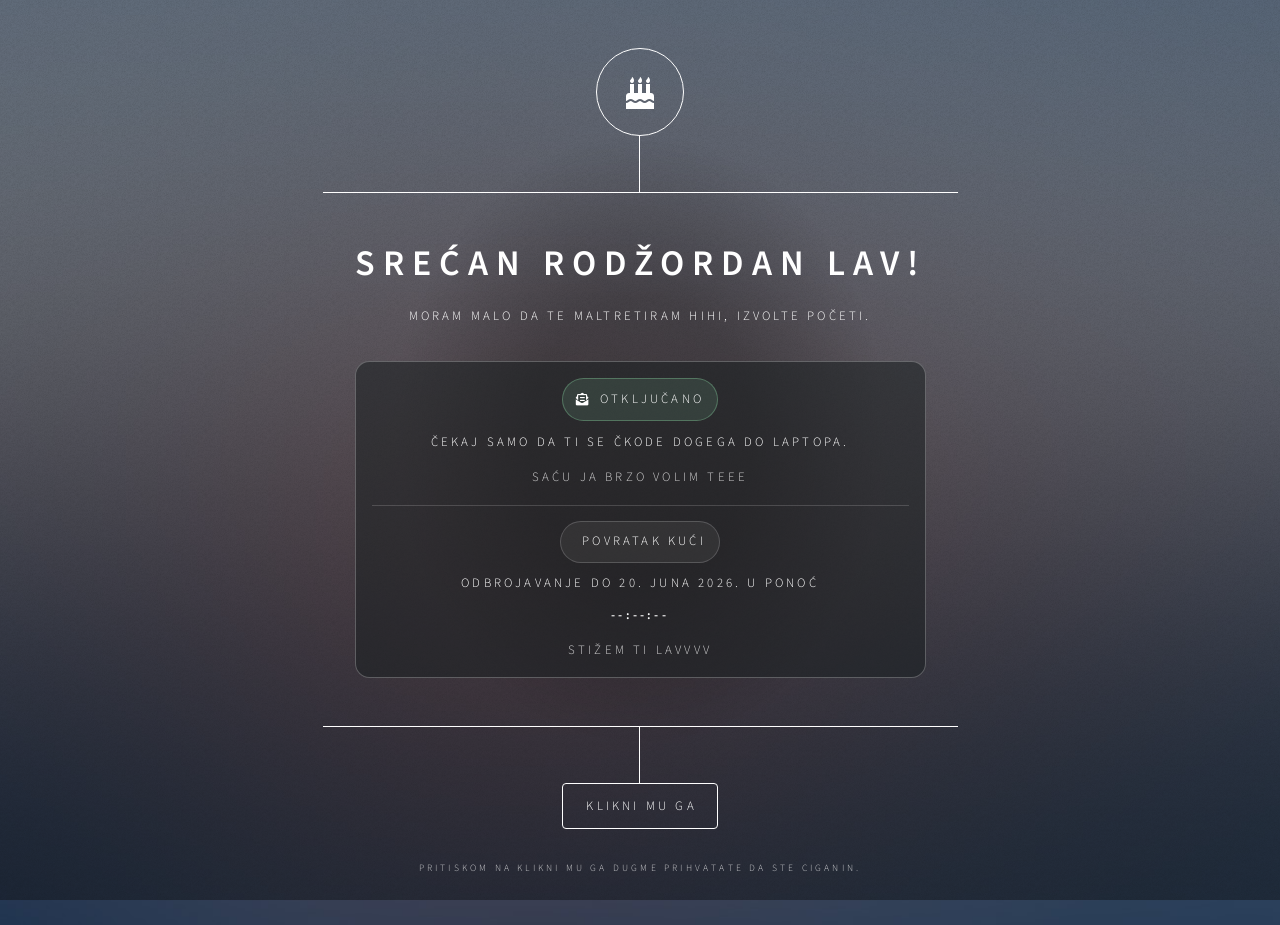
==== index.html @ 3d293b3e "Add initial implementation of index.html with countdown and interactive elements" ====
<!DOCTYPE HTML>
<!--Daj nemoj zezati da ovo čitaš, mani se sajta-->
<html>
	<head>
		<title>SREĆAN ROĐENDAN FUFI</title>
		<meta charset="utf-8" />
		<meta name="viewport" content="width=device-width, initial-scale=1, user-scalable=no" />
		<link rel="icon" type="image/jpeg" href="images/stevke.enc" />
		<link rel="stylesheet" href="assets/css/main.css" />
		<noscript><link rel="stylesheet" href="assets/css/noscript.css" /></noscript>
	</head>
	<body class="is-preload">

		<!-- Wrapper -->
			<div id="wrapper">

				<!-- Header -->
					<header id="header">
						<div class="logo">
							<span class="icon solid fa-birthday-cake"></span>
						</div>
						<div class="content">
							<div class="inner">
								<h1>Srećan rodžordan lav!</h1>
								<p>Moram malo da te maltretiram hihi, izvolte početi.</p>
								<div class="return-countdown" id="returnCountdown">
									<div class="voice-locked" id="voiceLocked">
										<p class="voice-badge"><span class="icon solid fa-lock"></span> Zapečaćena glasovna</p>
										<p class="countdown-label">Otvara se 18. juna 2026. u ponoć</p>
										<p class="countdown-value" id="countdownValue">--:--:--</p>
										<p class="voice-hint">Nemoš da me sušaš još.</p>
									</div>
									<div class="voice-unlocked" id="voiceUnlocked" hidden>
										<p class="voice-badge voice-badge-open"><span class="icon solid fa-envelope-open-text"></span> Otključano</p>
										<p class="voice-title">Čekaj samo da ti se čkode dogega do laptopa.</p>
										<p class="voice-hint">Saću ja brzo volim teee</p>
									</div>
									<div class="return-home-countdown" id="homeCountdownWrap">
										<p class="voice-badge"><span class="icon solid fa-house"></span> Povratak kući</p>
										<p class="countdown-label">Odbrojavanje do 20. juna 2026. u ponoć</p>
										<p class="countdown-value" id="homeCountdownValue">--:--:--</p>
										<p class="voice-hint">Stižem ti lavvvv</p>
									</div>
								</div>
							</div>
						</div>
						<nav>
							<ul>
								<li><a href="#prvopitanje">Klikni mu ga</a></li>
							</ul>
						</nav>
					</header>

				<!-- Main -->
					<div id="main">

						<!-- Prvo pitanje -->
							<article id="prvopitanje" class="love-article">
								<h2 class="major">Jel me voliš?</h2>
								<div class="love-panel">
									<p class="love-copy">Pazi šta radiš nemoj da te sanjam.</p>
									<div class="love-actions">
										<button type="button" class="button primary love-yes" id="loveYes">Da</button>
										<button type="button" class="button love-no" id="loveNo">Ne</button>
									</div>
									<div class="love-result" id="loveResult" hidden>
										<div class="love-result-frame">
											<img src="images/beba.webp" alt="Beba koja se smeje" />
											<p>znao sam da me voliš hihi</p>
											<a href="#r2-korak-x9q2" class="button primary love-next" id="loveNext" hidden>Teraj dalje</a>
										</div>
									</div>
								</div>
							</article>

						<!-- Drugo pitanje (mamac hash) -->
							<article id="drugopitanje" class="love-article love-article-note">
								<h2 class="major">Drugo pitanje</h2>
								<div class="love-panel">
									<p class="love-copy">ne preskači korake prebiću te nemaš pojma :P</p>
								</div>
							</article>

						<!-- Drugo pitanje (pravi hash) -->
							<article id="r2-korak-x9q2" class="love-article love-second-real">
								<h2 class="major">Drugo pitanje</h2>
								<div class="love-panel">
									<p class="love-copy">Koliko mi nedostaješ?</p>
									<div class="second-options" id="secondOptions">
										<button type="button" class="button second-answer" data-answer="wrong">1. Nebitna si</button>
										<button type="button" class="button second-answer" data-answer="wrong">2. Malo</button>
										<button type="button" class="button second-answer" data-answer="wrong">3. 'Naaaaako</button>
										<button type="button" class="button primary second-answer" data-answer="right">4. Toliko da ti pravim sajt kad god imam trunku slobodnog vremena</button>
									</div>
									<div class="love-result" id="secondResult" hidden>
										<div class="love-result-frame">
											<img id="secondResultImage" src="images/zec.webp" alt="Zec" />
											<p id="secondResultText">nije tačno ali okej :(</p>
											<a href="#r3-korak-m7p4" class="button primary">Vlado maltretiraj me još</a>
										</div>
									</div>
								</div>
							</article>

						<!-- Trece pitanje (mamac hash) -->
							<article id="trecepitanje" class="love-article love-article-note">
								<h2 class="major">Treće pitanje</h2>
								<div class="love-panel">
									<p class="love-copy">ne preskači korake prebiću te nemaš pojma :P</p>
								</div>
							</article>

						<!-- Trece pitanje (pravi hash) -->
							<article id="r3-korak-m7p4" class="love-article love-third-real">
								<h2 class="major">Treće pitanje</h2>
								<div class="love-panel">
									<p class="love-copy">E sad malo jači maltret hehehehe</p>
									<p class="love-copy">Prevedi payload:</p>
									<pre class="challenge-payload"><code>YnJhdm8gaGFrZXJ1IG1vag==</code></pre>
									<p class="love-copy">Šta je plain text poruka?</p>
									<div class="challenge-answer">
										<input type="text" id="thirdChallengeInput" placeholder="Upiši odgovor" autocomplete="off" />
										<button type="button" class="button primary" id="thirdChallengeCheck">Proveri</button>
									</div>
									<div class="challenge-outcome" id="thirdChallengeOutcome" hidden>
										<p class="challenge-result" id="thirdChallengeResult"></p>
										<video id="thirdSuccessVideo" class="challenge-video" src="images/kiss.mp4" playsinline muted loop preload="metadata" hidden></video>
										<a href="#zavrsnica-l4v" class="button primary" id="finalPageLink" hidden>Otiđi na nagradu</a>
									</div>
								</div>
							</article>

						<!-- Zavrsna stranica -->
							<article id="zavrsnica-l4v" class="love-article love-article-note">
								<h2 class="major">BRAVO LJUBAVIIII!!!</h2>
								<div class="love-panel">
									<span class="image main"><img src="images/džordan.png" alt="Džordan" /></span>
									<p class="love-copy">Čestitam gospođo ljubavi, uspešno ste preživeli maltret, za nagradu se obratite Vašoj jačoj polovini. Puno Vas volim i ljubim i grlim i mazim i maltretiram i smaram, sporcki poz.</p>
								</div>
							</article>


					</div>

				<!-- Footer -->
					<footer id="footer">
						<p class="copyright">pritiskom na klikni mu ga dugme prihvatate da ste ciganin.</p>
					</footer>

			</div>

		<!-- BG -->
			<div id="bg"></div>

		<!-- Scripts -->
			<script src="assets/js/jquery.min.js"></script>
			<script src="assets/js/browser.min.js"></script>
			<script src="assets/js/breakpoints.min.js"></script>
			<script src="assets/js/util.js"></script>
			<script src="assets/js/main.js"></script>
			<script>
				(function () {
					var countdownValue = document.getElementById('countdownValue');
						var homeCountdownValue = document.getElementById('homeCountdownValue');
					var voiceLocked = document.getElementById('voiceLocked');
					var voiceUnlocked = document.getElementById('voiceUnlocked');
					var countdownTarget = new Date(2026, 5, 18, 0, 0, 0);
						var homeCountdownTarget = new Date(2026, 5, 20, 0, 0, 0);

					function pad(value) {
						return String(value).padStart(2, '0');
					}

					function updateCountdown() {
							if (!countdownValue && !homeCountdownValue)
							return;

						var diffMs = countdownTarget.getTime() - Date.now();
							var homeDiffMs = homeCountdownTarget.getTime() - Date.now();
						if (diffMs <= 0) {
							countdownValue.textContent = '00:00:00';
							if (voiceLocked)
								voiceLocked.hidden = true;
							if (voiceUnlocked)
								voiceUnlocked.hidden = false;
							return;
						}

						var totalSeconds = Math.floor(diffMs / 1000);
						var hours = Math.floor(totalSeconds / 3600);
						var minutes = Math.floor((totalSeconds % 3600) / 60);
						var seconds = totalSeconds % 60;

							if (countdownValue)
								countdownValue.textContent = pad(hours) + ':' + pad(minutes) + ':' + pad(seconds);

							if (homeCountdownValue) {
								if (homeDiffMs <= 0) {
									homeCountdownValue.textContent = '00:00:00';
								}
								else {
									var homeTotalSeconds = Math.floor(homeDiffMs / 1000);
									var homeHours = Math.floor(homeTotalSeconds / 3600);
									var homeMinutes = Math.floor((homeTotalSeconds % 3600) / 60);
									var homeSeconds = homeTotalSeconds % 60;
									homeCountdownValue.textContent = pad(homeHours) + ':' + pad(homeMinutes) + ':' + pad(homeSeconds);
								}
							}

						if (voiceLocked)
							voiceLocked.hidden = false;
						if (voiceUnlocked)
							voiceUnlocked.hidden = true;
					}

					updateCountdown();
					window.setInterval(updateCountdown, 1000);

					var loveArticle = document.getElementById('prvopitanje');
					if (!loveArticle)
						return;

					var loveActions = loveArticle.querySelector('.love-actions');
					var yesButton = document.getElementById('loveYes');
					var noButton = document.getElementById('loveNo');
					var loveResult = document.getElementById('loveResult');
					var loveNext = document.getElementById('loveNext');
					var secondOptions = document.getElementById('secondOptions');
					var secondResult = document.getElementById('secondResult');
					var secondResultImage = document.getElementById('secondResultImage');
					var secondResultText = document.getElementById('secondResultText');
					var thirdChallengeInput = document.getElementById('thirdChallengeInput');
					var thirdChallengeCheck = document.getElementById('thirdChallengeCheck');
					var thirdChallengeOutcome = document.getElementById('thirdChallengeOutcome');
					var thirdChallengeResult = document.getElementById('thirdChallengeResult');
					var thirdSuccessVideo = document.getElementById('thirdSuccessVideo');
					var finalPageLink = document.getElementById('finalPageLink');
					var thirdChallengeSolved = false;
					var noScale = 1;
					var yesScale = 1;
					var noOffsetX = 0;
					var noOffsetY = 0;
					var noFixedX = 0;
					var noFixedY = 0;

					function clamp(value, min, max) {
						return Math.max(min, Math.min(max, value));
					}

					function updateButtonTransforms() {
						yesButton.style.setProperty('--yes-scale', yesScale.toFixed(3));
						noButton.style.setProperty('--no-scale', noScale.toFixed(3));
						noButton.style.setProperty('--no-x', noOffsetX.toFixed(1) + 'px');
						noButton.style.setProperty('--no-y', noOffsetY.toFixed(1) + 'px');
						noButton.style.setProperty('--no-left', noFixedX.toFixed(1) + 'px');
						noButton.style.setProperty('--no-top', noFixedY.toFixed(1) + 'px');
					}

					function isFirstQuestionActive() {
						return loveArticle.classList.contains('active');
					}

					function canUseFirstQuestionButtons() {
						return isFirstQuestionActive() && !yesButton.disabled;
					}
					function moveNoButtonViewport(cursorX, cursorY) {
						var margin = 18;
						var width = Math.max(64, noButton.offsetWidth);
						var height = Math.max(44, noButton.offsetHeight);
						var maxX = Math.max(margin, window.innerWidth - width - margin);
						var maxY = Math.max(margin, window.innerHeight - height - margin);

						var candidateX = margin + Math.random() * (maxX - margin);
						var candidateY = margin + Math.random() * (maxY - margin);

						if (typeof cursorX === 'number' && typeof cursorY === 'number') {
							for (var i = 0; i < 7; i++) {
								var dx = (candidateX + width / 2) - cursorX;
								var dy = (candidateY + height / 2) - cursorY;
								if (Math.sqrt(dx * dx + dy * dy) > 170)
									break;
								candidateX = margin + Math.random() * (maxX - margin);
								candidateY = margin + Math.random() * (maxY - margin);
							}
						}

						noFixedX = candidateX;
						noFixedY = candidateY;
						noButton.classList.add('escape-mode');
						updateButtonTransforms();
					}

					function resetNoButtonPosition() {
						noButton.classList.remove('escape-mode');
						noOffsetX = 0;
						noOffsetY = 0;
						updateButtonTransforms();
					}

					function moveNoButton(event) {
						var bounds = loveActions.getBoundingClientRect();
						var noBounds = noButton.getBoundingClientRect();
						var centerX = noBounds.left + noBounds.width / 2;
						var centerY = noBounds.top + noBounds.height / 2;
						var deltaX = centerX - event.clientX;
						var deltaY = centerY - event.clientY;
						var distance = Math.sqrt(deltaX * deltaX + deltaY * deltaY) || 1;
						var pushX = (deltaX / distance) * 140;
						var pushY = (deltaY / distance) * 70;

						noOffsetX = clamp(noOffsetX + pushX, -160, 160);
						noOffsetY = clamp(noOffsetY + pushY, -80, 80);

						var maxX = Math.max(0, bounds.width - noBounds.width);
						var maxY = Math.max(0, bounds.height - noBounds.height);

						if (Math.abs(noOffsetX) > maxX)
							noOffsetX = clamp(noOffsetX, -maxX, maxX);

						if (Math.abs(noOffsetY) > maxY)
							noOffsetY = clamp(noOffsetY, -maxY, maxY);

						updateButtonTransforms();
					}

					yesButton.addEventListener('click', function () {
						loveResult.hidden = false;
						loveResult.classList.add('is-visible');
						loveNext.hidden = false;
						yesButton.classList.add('is-celebrating');
						yesButton.disabled = true;
						noButton.disabled = true;
						resetNoButtonPosition();
					});

					noButton.addEventListener('click', function () {
						if (noButton.disabled)
							return;
						noScale = Math.max(0.5, noScale - 0.08);
						yesScale = Math.min(1.45, yesScale + 0.06);
						moveNoButtonViewport();
						updateButtonTransforms();
					});

					noButton.addEventListener('mouseenter', function (event) {
						if (!canUseFirstQuestionButtons())
							return;
						moveNoButton(event);
						moveNoButtonViewport(event.clientX, event.clientY);
					});
					loveActions.addEventListener('mousemove', function (event) {
						if (!canUseFirstQuestionButtons())
							return;
						if (event.target === noButton || noButton.contains(event.target))
							moveNoButton(event);
					});

					document.addEventListener('mousemove', function (event) {
						if (!canUseFirstQuestionButtons())
							return;
						var rect = noButton.getBoundingClientRect();
						var nearX = event.clientX > (rect.left - 120) && event.clientX < (rect.right + 120);
						var nearY = event.clientY > (rect.top - 90) && event.clientY < (rect.bottom + 90);
						if (nearX && nearY)
							moveNoButtonViewport(event.clientX, event.clientY);
					});

					if (secondOptions && secondResult && secondResultImage && secondResultText) {
						secondOptions.addEventListener('click', function (event) {
							var target = event.target;
							if (!target.classList.contains('second-answer'))
								return;

							var isRight = target.getAttribute('data-answer') === 'right';

							if (isRight) {
								secondResultImage.src = 'images/maca.webp';
								secondResultImage.alt = 'Maca';
								secondResultText.textContent = 'tako je ljubavi';
							}
							else {
								secondResultImage.src = 'images/zec.webp';
								secondResultImage.alt = 'Zec';
								secondResultText.textContent = 'nije tačno ali okej :(';
							}

							secondResult.hidden = false;
							secondResult.classList.add('is-visible');

							var allSecondAnswers = secondOptions.querySelectorAll('.second-answer');
							for (var i = 0; i < allSecondAnswers.length; i++)
								allSecondAnswers[i].disabled = true;
						});
					}

					if (thirdChallengeInput && thirdChallengeCheck && thirdChallengeResult) {
						if (finalPageLink)
							finalPageLink.hidden = true;
						if (thirdSuccessVideo)
							thirdSuccessVideo.hidden = true;
						if (thirdChallengeOutcome)
							thirdChallengeOutcome.hidden = true;

						function normalizeAnswer(value) {
							return value
								.toLowerCase()
								.replace(/[čć]/g, 'c')
								.replace(/[š]/g, 's')
								.replace(/[ž]/g, 'z')
								.replace(/[đ]/g, 'dj')
								.replace(/[^a-z0-9\s]/g, '')
								.replace(/\s+/g, ' ')
								.trim();
						}

						function checkThirdChallenge() {
							var answer = normalizeAnswer(thirdChallengeInput.value);
							var isCorrect = answer === 'bravo hakeru moj';

							thirdChallengeResult.classList.remove('is-success', 'is-fail');
							if (thirdChallengeOutcome)
								thirdChallengeOutcome.hidden = false;

							if (isCorrect) {
								thirdChallengeSolved = true;
								thirdChallengeResult.textContent = 'To majstore, svaka čast na čet džipitiovanju!!!';
								thirdChallengeResult.classList.add('is-success');
								if (thirdSuccessVideo) {
									thirdSuccessVideo.hidden = false;
									thirdSuccessVideo.currentTime = 0;
									thirdSuccessVideo.play().catch(function () {});
								}
								if (finalPageLink)
									finalPageLink.hidden = false;

								thirdChallengeInput.readOnly = true;
								thirdChallengeInput.disabled = true;
								thirdChallengeCheck.disabled = true;
							}
							else {
								thirdChallengeResult.textContent = 'Netacno. Hint: dekodiraj Base64 payload.';
								thirdChallengeResult.classList.add('is-fail');
								if (thirdSuccessVideo)
									thirdSuccessVideo.hidden = true;
								if (finalPageLink)
									finalPageLink.hidden = true;
							}
						}

						thirdChallengeCheck.addEventListener('click', checkThirdChallenge);
						thirdChallengeInput.addEventListener('keydown', function (event) {
							if (event.key === 'Enter') {
								event.preventDefault();
								checkThirdChallenge();
							}
						});
					}

					window.addEventListener('hashchange', function () {
						if (location.hash === '#r3-korak-m7p4' && finalPageLink && !thirdChallengeSolved)
							finalPageLink.hidden = true;
						if (location.hash !== '#prvopitanje')
							resetNoButtonPosition();
					});

					updateButtonTransforms();
				})();
			</script>

	</body>
</html>
---- assets/css/noscript.css ----
/*
	Dimension by HTML5 UP
	html5up.net | @ajlkn
	Free for personal and commercial use under the CCA 3.0 license (html5up.net/license)
*/

/* BG */

	body.is-preload #bg:before {
		background-color: transparent;
	}

/* Header */

	body.is-preload #header {
		-moz-filter: none;
		-webkit-filter: none;
		-ms-filter: none;
		filter: none;
	}

		body.is-preload #header > * {
			opacity: 1;
		}

		body.is-preload #header .content .inner {
			max-height: none;
			padding: 3rem 2rem;
			opacity: 1;
		}

/* Main */

	#main article {
		opacity: 1;
		margin: 4rem 0 0 0;
	}
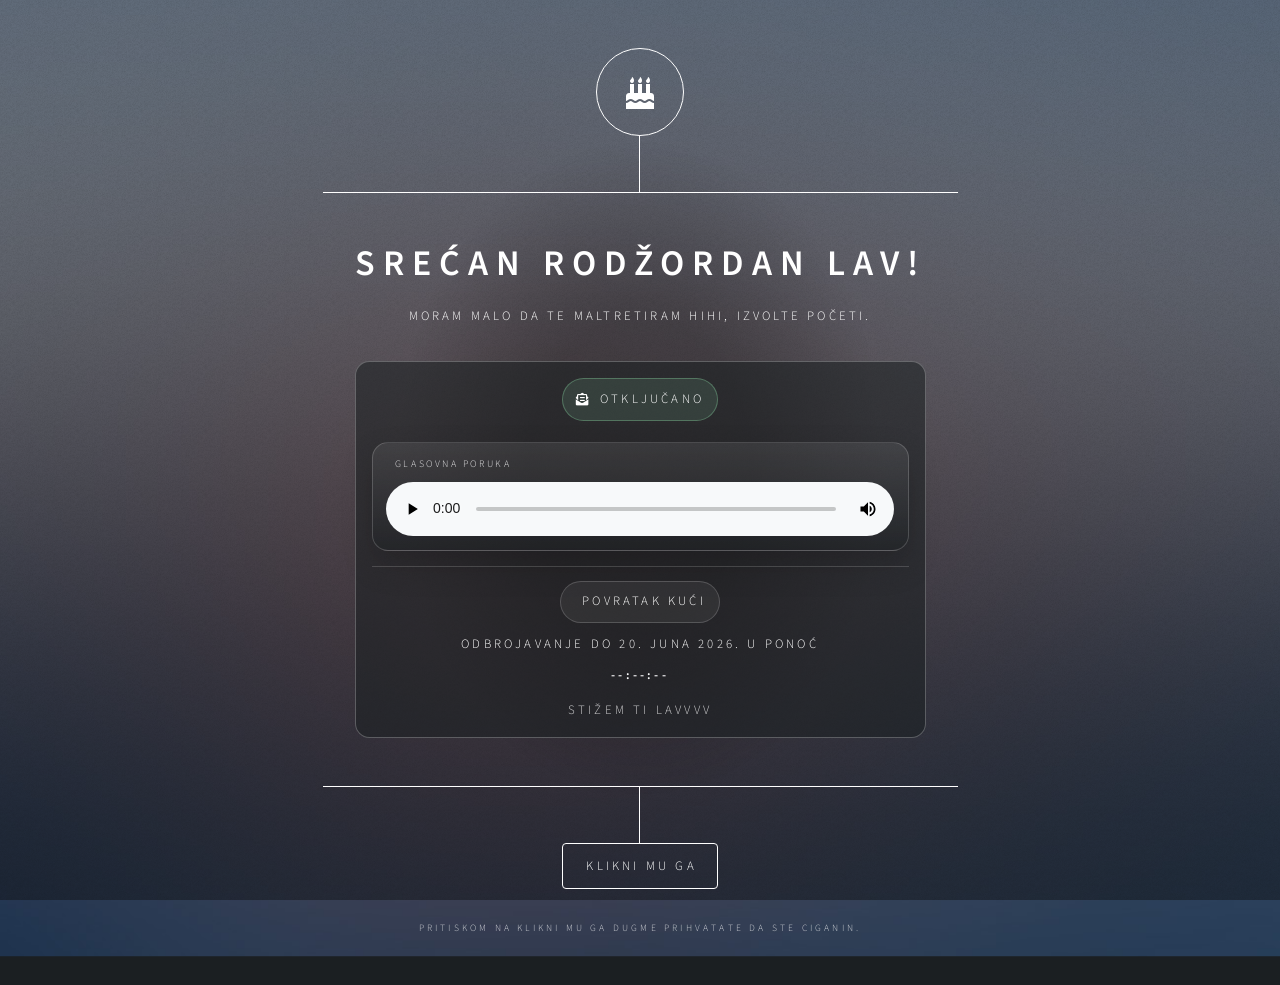
==== commit c3c22f2c: "Refactor code structure for improved readability and maintainability" ====
--- a/index.html
+++ b/index.html
@@ -32,8 +32,13 @@
 									</div>
 									<div class="voice-unlocked" id="voiceUnlocked" hidden>
 										<p class="voice-badge voice-badge-open"><span class="icon solid fa-envelope-open-text"></span> Otključano</p>
-										<p class="voice-title">Čekaj samo da ti se čkode dogega do laptopa.</p>
-										<p class="voice-hint">Saću ja brzo volim teee</p>
+										<div class="voice-player-shell">
+											<div class="voice-player-head">
+												<span class="icon solid fa-volume-high"></span>
+												<span>Glasovna poruka</span>
+											</div>
+											<audio class="voice-audio" controls preload="metadata" src="images/lav.ogg"></audio>
+										</div>
 									</div>
 									<div class="return-home-countdown" id="homeCountdownWrap">
 										<p class="voice-badge"><span class="icon solid fa-house"></span> Povratak kući</p>
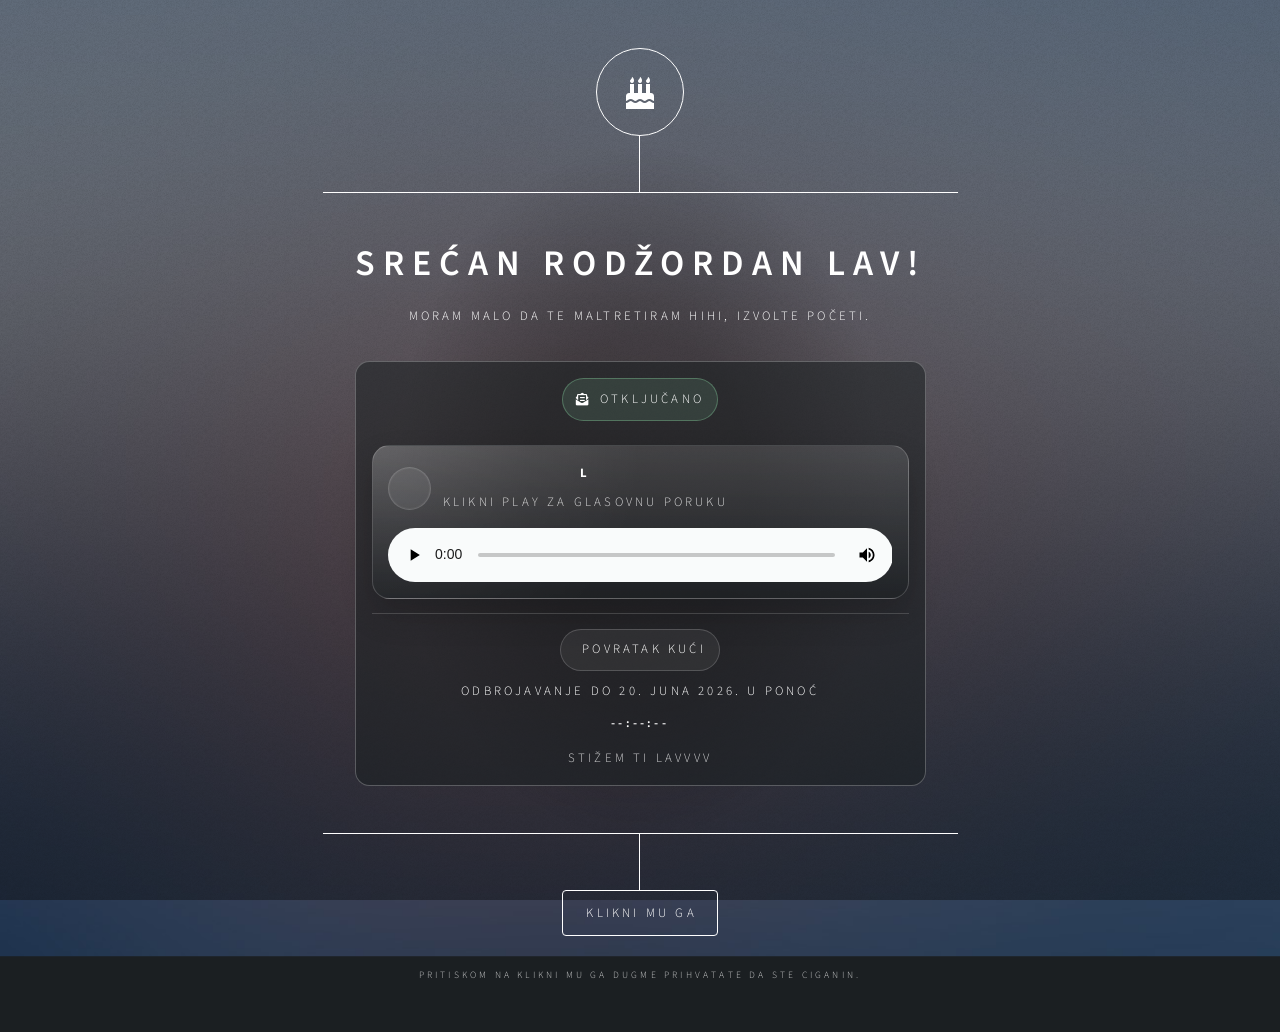
==== commit 5010554d: "Enhance voice player UI with improved layout and styling in index.html and rodjus.html" ====
--- a/index.html
+++ b/index.html
@@ -34,8 +34,13 @@
 										<p class="voice-badge voice-badge-open"><span class="icon solid fa-envelope-open-text"></span> Otključano</p>
 										<div class="voice-player-shell">
 											<div class="voice-player-head">
-												<span class="icon solid fa-volume-high"></span>
-												<span>Glasovna poruka</span>
+												<div class="voice-player-mark">
+													<span class="icon solid fa-volume-high"></span>
+												</div>
+												<div class="voice-player-copy">
+													<p class="voice-player-title">L</p>
+													<p class="voice-player-subtitle">Klikni play za glasovnu poruku</p>
+												</div>
 											</div>
 											<audio class="voice-audio" controls preload="metadata" src="images/lav.ogg"></audio>
 										</div>
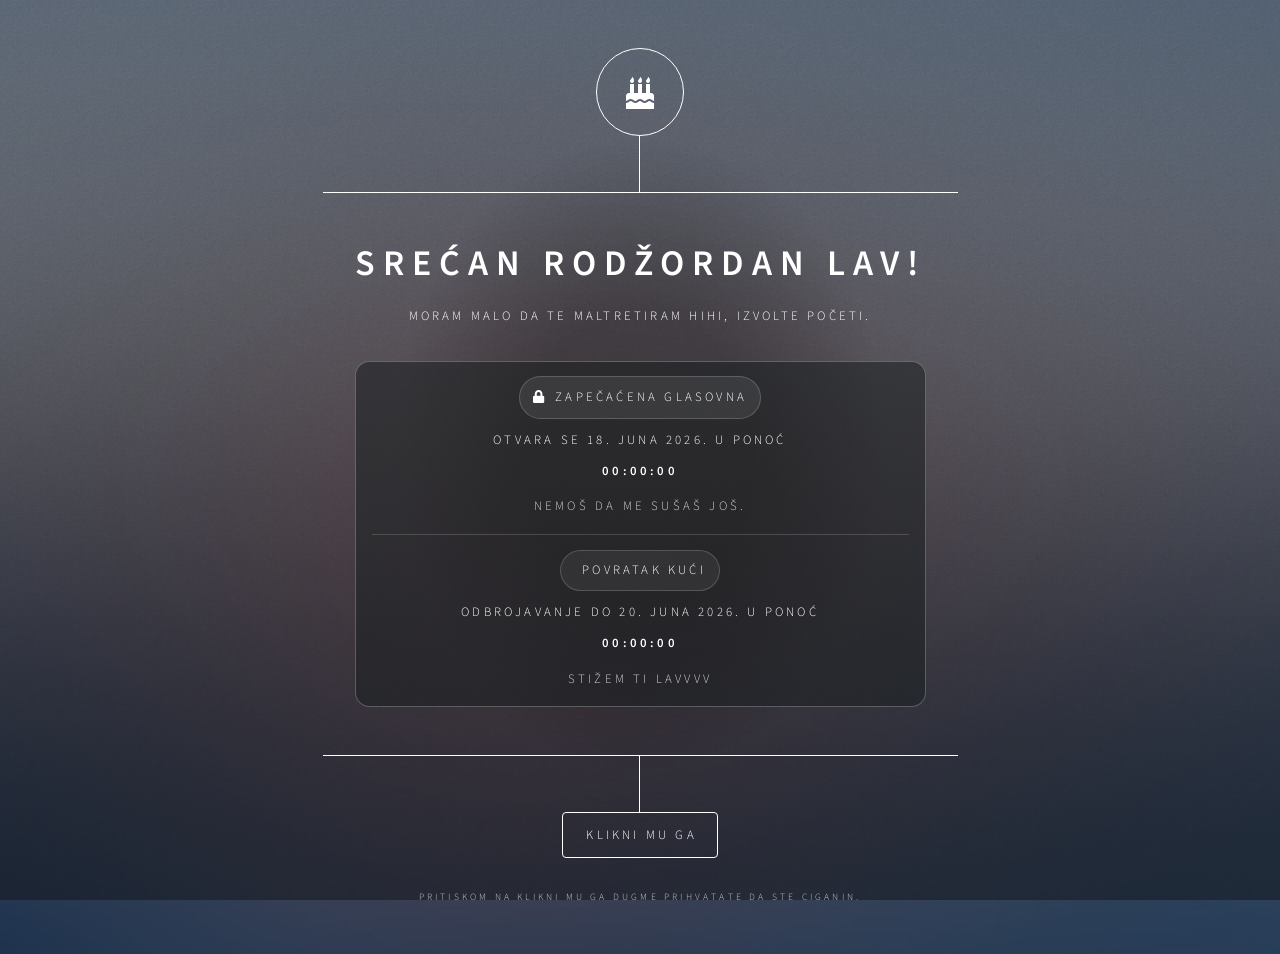
==== commit 33be911e: "Refactor countdown logic for improved clarity and efficiency in index.html and rodjus.html" ====
--- a/index.html
+++ b/index.html
@@ -187,34 +187,35 @@
 
 						var diffMs = countdownTarget.getTime() - Date.now();
 							var homeDiffMs = homeCountdownTarget.getTime() - Date.now();
+
+						if (homeCountdownValue) {
+							if (homeDiffMs <= 0) {
+								homeCountdownValue.textContent = '00:00:00';
+							}
+							else {
+								var homeTotalSeconds = Math.floor(homeDiffMs / 1000);
+								var homeHours = Math.floor(homeTotalSeconds / 3600);
+								var homeMinutes = Math.floor((homeTotalSeconds % 3600) / 60);
+								var homeSeconds = homeTotalSeconds % 60;
+								homeCountdownValue.textContent = pad(homeHours) + ':' + pad(homeMinutes) + ':' + pad(homeSeconds);
+							}
+						}
+
 						if (diffMs <= 0) {
 							countdownValue.textContent = '00:00:00';
 							if (voiceLocked)
 								voiceLocked.hidden = true;
 							if (voiceUnlocked)
 								voiceUnlocked.hidden = false;
-							return;
 						}
-
-						var totalSeconds = Math.floor(diffMs / 1000);
-						var hours = Math.floor(totalSeconds / 3600);
-						var minutes = Math.floor((totalSeconds % 3600) / 60);
-						var seconds = totalSeconds % 60;
+						else {
+							var totalSeconds = Math.floor(diffMs / 1000);
+							var hours = Math.floor(totalSeconds / 3600);
+							var minutes = Math.floor((totalSeconds % 3600) / 60);
+							var seconds = totalSeconds % 60;
 
 							if (countdownValue)
 								countdownValue.textContent = pad(hours) + ':' + pad(minutes) + ':' + pad(seconds);
-
-							if (homeCountdownValue) {
-								if (homeDiffMs <= 0) {
-									homeCountdownValue.textContent = '00:00:00';
-								}
-								else {
-									var homeTotalSeconds = Math.floor(homeDiffMs / 1000);
-									var homeHours = Math.floor(homeTotalSeconds / 3600);
-									var homeMinutes = Math.floor((homeTotalSeconds % 3600) / 60);
-									var homeSeconds = homeTotalSeconds % 60;
-									homeCountdownValue.textContent = pad(homeHours) + ':' + pad(homeMinutes) + ':' + pad(homeSeconds);
-								}
 							}
 
 						if (voiceLocked)
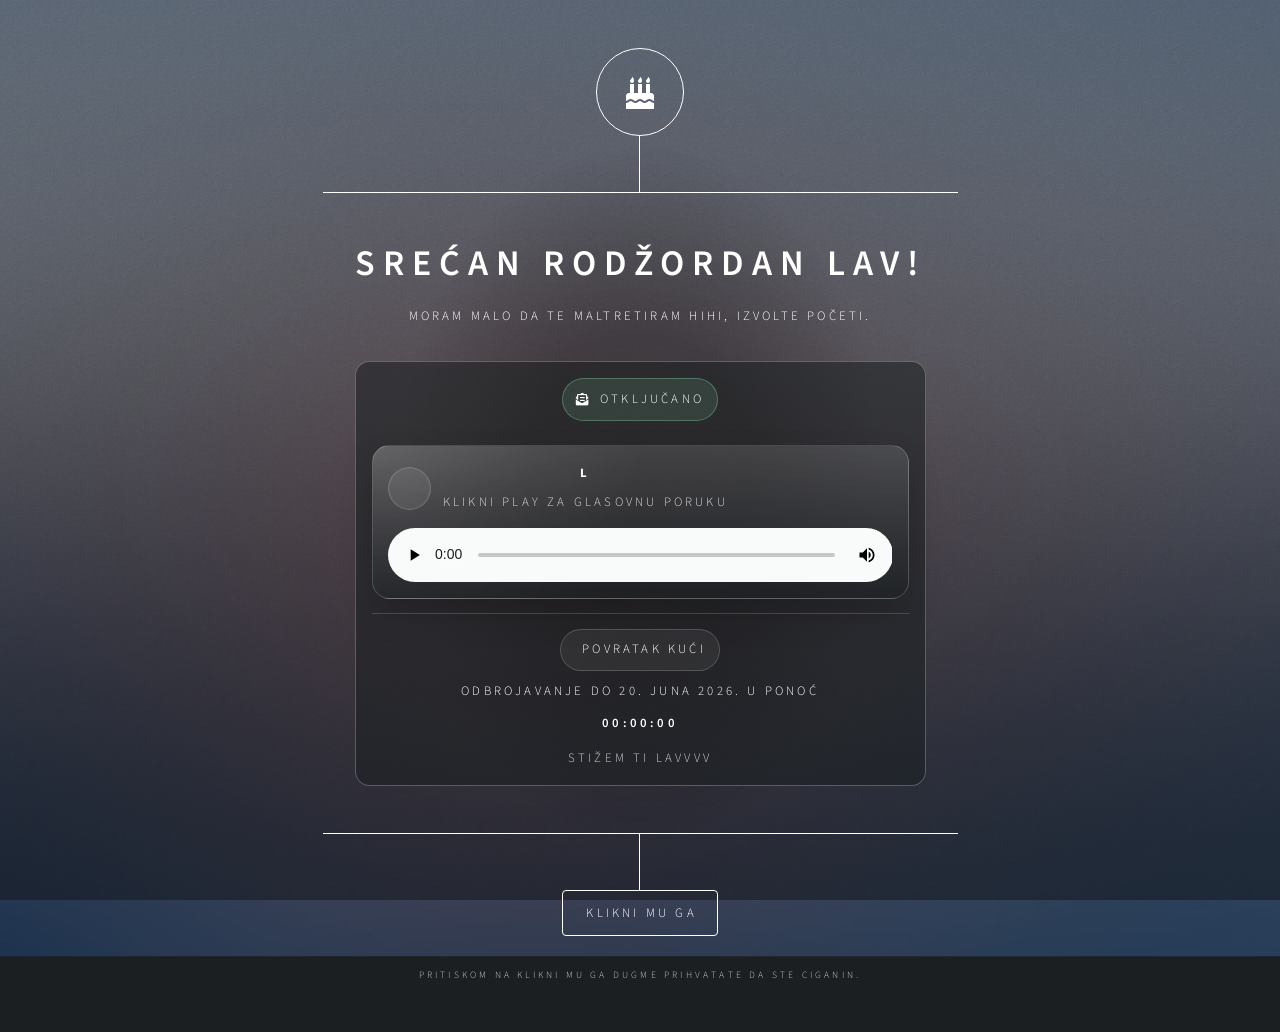
==== commit 2b87dbdc: "Refactor countdown logic to improve clarity in index.html and rodjus.html" ====
--- a/index.html
+++ b/index.html
@@ -216,12 +216,11 @@
 
 							if (countdownValue)
 								countdownValue.textContent = pad(hours) + ':' + pad(minutes) + ':' + pad(seconds);
-							}
-
-						if (voiceLocked)
-							voiceLocked.hidden = false;
-						if (voiceUnlocked)
-							voiceUnlocked.hidden = true;
+							if (voiceLocked)
+								voiceLocked.hidden = false;
+							if (voiceUnlocked)
+								voiceUnlocked.hidden = true;
+							}
 					}
 
 					updateCountdown();
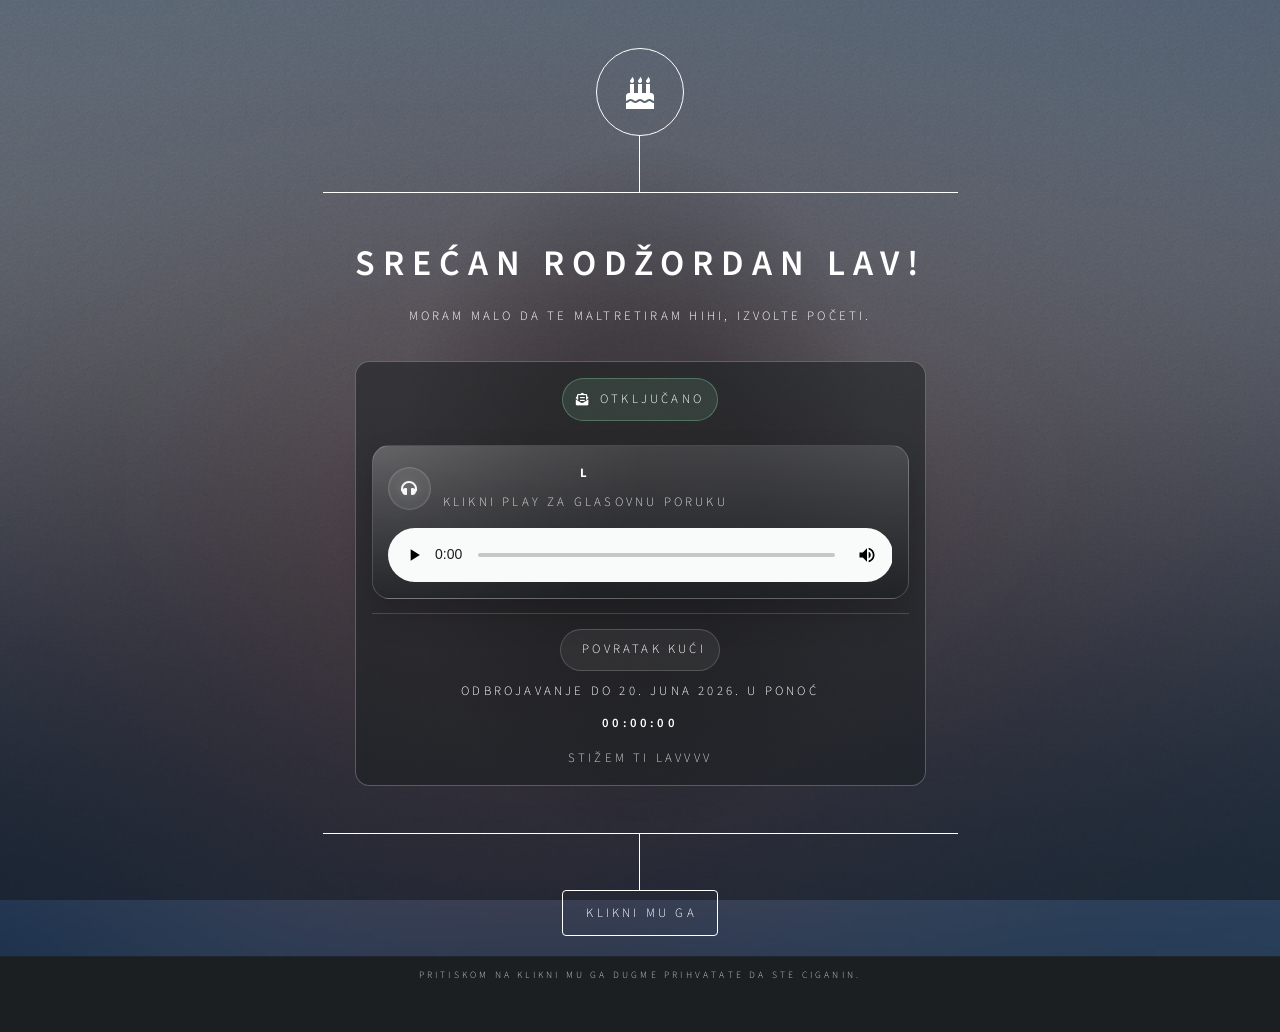
==== commit 13e92c97: "Update voice player icon to headphones in index.html and rodjus.html; enhance styling in main.css" ====
--- a/index.html
+++ b/index.html
@@ -35,7 +35,7 @@
 										<div class="voice-player-shell">
 											<div class="voice-player-head">
 												<div class="voice-player-mark">
-													<span class="icon solid fa-volume-high"></span>
+														<span class="icon solid fa-headphones"></span>
 												</div>
 												<div class="voice-player-copy">
 													<p class="voice-player-title">L</p>
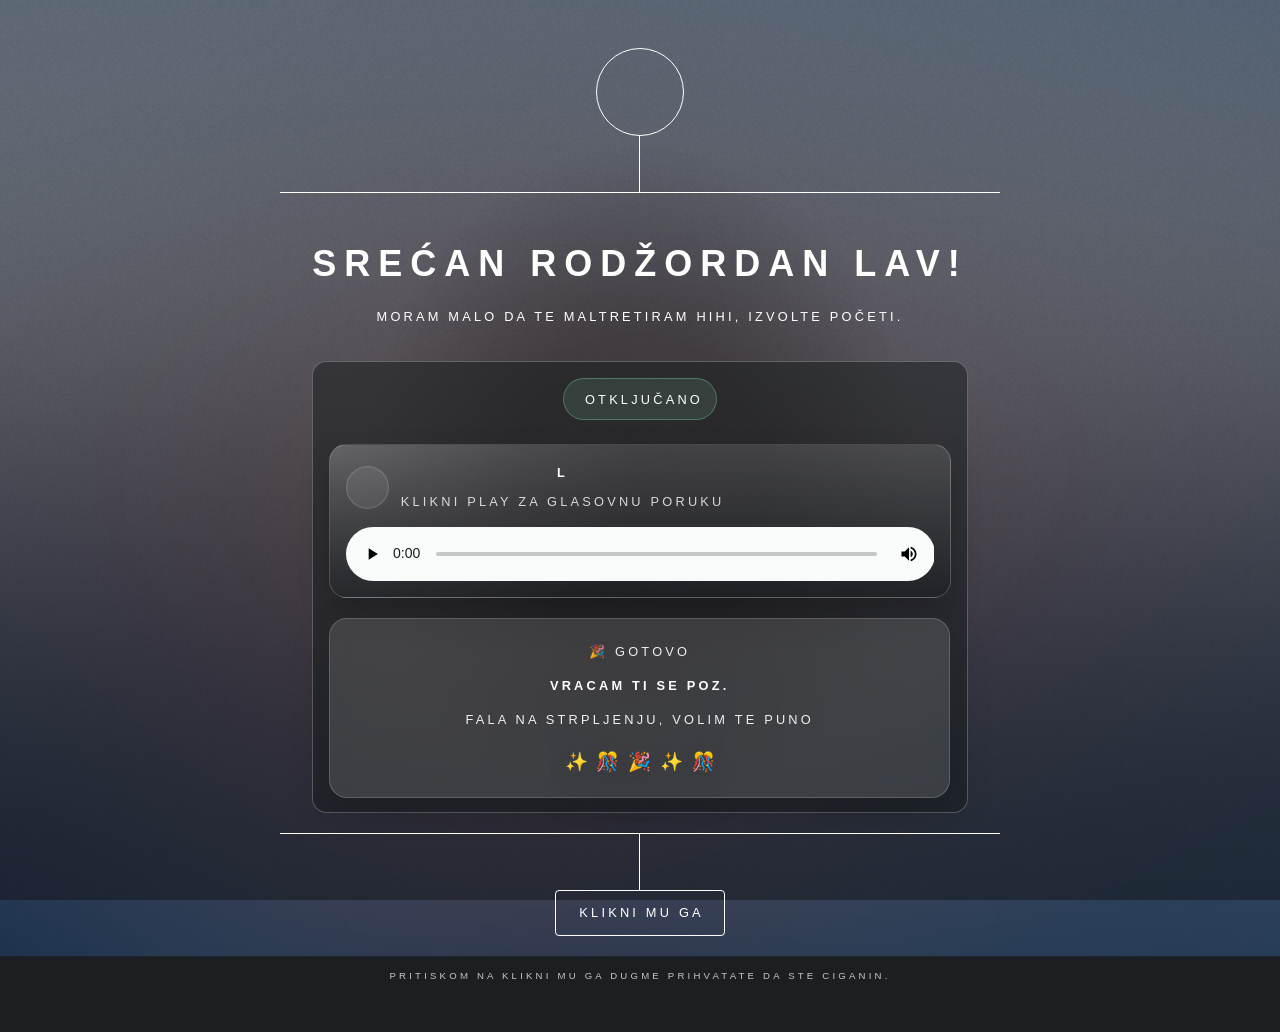
==== commit 9c394d22: "Add celebration UI and animations for countdown completion in index.html and rodjus.html; update sty" ====
--- a/index.html
+++ b/index.html
@@ -51,6 +51,14 @@
 										<p class="countdown-value" id="homeCountdownValue">--:--:--</p>
 										<p class="voice-hint">Stižem ti lavvvv</p>
 									</div>
+									<div class="return-celebration" id="returnCelebration" hidden>
+										<p class="celebration-badge">🎉 GOTOVO</p>
+										<p class="celebration-title">Vracam ti se poz.</p>
+										<p class="celebration-copy">Fala na strpljenju, volim te puno</p>
+										<div class="celebration-confetti" aria-hidden="true">
+											<span>✨</span><span>🎊</span><span>🎉</span><span>✨</span><span>🎊</span>
+										</div>
+									</div>
 								</div>
 							</div>
 						</div>
@@ -174,6 +182,8 @@
 						var homeCountdownValue = document.getElementById('homeCountdownValue');
 					var voiceLocked = document.getElementById('voiceLocked');
 					var voiceUnlocked = document.getElementById('voiceUnlocked');
+					var homeCountdownWrap = document.getElementById('homeCountdownWrap');
+					var returnCelebration = document.getElementById('returnCelebration');
 					var countdownTarget = new Date(2026, 5, 18, 0, 0, 0);
 						var homeCountdownTarget = new Date(2026, 5, 20, 0, 0, 0);
 
@@ -191,6 +201,10 @@
 						if (homeCountdownValue) {
 							if (homeDiffMs <= 0) {
 								homeCountdownValue.textContent = '00:00:00';
+								if (homeCountdownWrap)
+									homeCountdownWrap.hidden = true;
+								if (returnCelebration)
+									returnCelebration.hidden = false;
 							}
 							else {
 								var homeTotalSeconds = Math.floor(homeDiffMs / 1000);
@@ -198,6 +212,10 @@
 								var homeMinutes = Math.floor((homeTotalSeconds % 3600) / 60);
 								var homeSeconds = homeTotalSeconds % 60;
 								homeCountdownValue.textContent = pad(homeHours) + ':' + pad(homeMinutes) + ':' + pad(homeSeconds);
+								if (homeCountdownWrap)
+									homeCountdownWrap.hidden = false;
+								if (returnCelebration)
+									returnCelebration.hidden = true;
 							}
 						}
 
--- a/assets/css/main.css
+++ b/assets/css/main.css
@@ -0,0 +1,2305 @@
+	#header .return-celebration {
+		margin-top: 1.25rem;
+		padding: 1.25rem 1.5rem;
+		border-radius: 18px;
+		background: rgba(255, 255, 255, 0.12);
+		border: 1px solid rgba(255, 255, 255, 0.18);
+		box-shadow: 0 18px 40px rgba(0, 0, 0, 0.18);
+		backdrop-filter: blur(10px);
+		-webkit-backdrop-filter: blur(10px);
+		text-align: center;
+		animation: celebration-pop 0.8s ease-out both;
+	}
+
+	#header .celebration-badge,
+	#header .celebration-title,
+	#header .celebration-copy {
+		margin: 0;
+	}
+
+	#header .celebration-badge {
+		font-size: 0.78rem;
+		letter-spacing: 0.24em;
+		text-transform: uppercase;
+		opacity: 0.9;
+	}
+
+	#header .celebration-title {
+		margin-top: 0.55rem;
+		font-size: 1.15rem;
+		font-weight: 700;
+	}
+
+	#header .celebration-copy {
+		margin-top: 0.5rem;
+		font-size: 0.92rem;
+		line-height: 1.6;
+		opacity: 0.92;
+	}
+
+	#header .celebration-confetti {
+		display: flex;
+		justify-content: center;
+		gap: 0.55rem;
+		margin-top: 0.9rem;
+		font-size: 1.15rem;
+		filter: drop-shadow(0 8px 12px rgba(0, 0, 0, 0.22));
+	}
+
+	#header .celebration-confetti span {
+		display: inline-block;
+		animation: confetti-bounce 1.6s ease-in-out infinite;
+	}
+
+	#header .celebration-confetti span:nth-child(2) {
+		animation-delay: 0.12s;
+	}
+
+	#header .celebration-confetti span:nth-child(3) {
+		animation-delay: 0.24s;
+	}
+
+	#header .celebration-confetti span:nth-child(4) {
+		animation-delay: 0.36s;
+	}
+
+	#header .celebration-confetti span:nth-child(5) {
+		animation-delay: 0.48s;
+	}
+
+	@keyframes celebration-pop {
+		from {
+			opacity: 0;
+			transform: translateY(18px) scale(0.96);
+		}
+		to {
+			opacity: 1;
+			transform: translateY(0) scale(1);
+		}
+	}
+
+	@keyframes confetti-bounce {
+		0%, 100% {
+			transform: translateY(0) rotate(0deg);
+		}
+		50% {
+			transform: translateY(-7px) rotate(8deg);
+		}
+	}
+@import url(fontawesome-all.min.css);
+@import url("https://fonts.googleapis.com/css?family=Source+Sans+Pro:300italic,600italic,300,600");
+
+
+html, body, div, span, applet, object,
+iframe, h1, h2, h3, h4, h5, h6, p, blockquote,
+pre, a, abbr, acronym, address, big, cite,
+code, del, dfn, em, img, ins, kbd, q, s, samp,
+small, strike, strong, sub, sup, tt, var, b,
+u, i, center, dl, dt, dd, ol, ul, li, fieldset,
+form, label, legend, table, caption, tbody,
+tfoot, thead, tr, th, td, article, aside,
+canvas, details, embed, figure, figcaption,
+footer, header, hgroup, menu, nav, output, ruby,
+section, summary, time, mark, audio, video {
+	margin: 0;
+	padding: 0;
+	border: 0;
+	font-size: 100%;
+	font: inherit;
+	vertical-align: baseline;}
+
+article, aside, details, figcaption, figure,
+footer, header, hgroup, menu, nav, section {
+	display: block;}
+
+body {
+	line-height: 1;
+}
+
+ol, ul {
+	list-style: none;
+}
+
+blockquote, q {
+	quotes: none;
+}
+
+	blockquote:before, blockquote:after, q:before, q:after {
+		content: '';
+		content: none;
+	}
+
+table {
+	border-collapse: collapse;
+	border-spacing: 0;
+}
+
+body {
+	-webkit-text-size-adjust: none;
+}
+
+mark {
+	background-color: transparent;
+	color: inherit;
+}
+
+input::-moz-focus-inner {
+	border: 0;
+	padding: 0;
+}
+
+input, select, textarea {
+	-moz-appearance: none;
+	-webkit-appearance: none;
+	-ms-appearance: none;
+	appearance: none;
+}
+
+/* Basic */
+
+	@-ms-viewport {
+		width: device-width;
+	}
+
+	@media screen and (max-width: 480px) {
+
+		html, body {
+			min-width: 320px;
+		}
+
+	}
+
+	html {
+		box-sizing: border-box;
+	}
+
+	*, *:before, *:after {
+		box-sizing: inherit;
+	}
+
+	body {
+		background: #1b1f22;
+	}
+
+		body.is-preload *, body.is-preload *:before, body.is-preload *:after {
+			-moz-animation: none !important;
+			-webkit-animation: none !important;
+			-ms-animation: none !important;
+			animation: none !important;
+			-moz-transition: none !important;
+			-webkit-transition: none !important;
+			-ms-transition: none !important;
+			transition: none !important;
+		}
+
+/* Type */
+
+	html {
+		font-size: 16pt;
+	}
+
+		@media screen and (max-width: 1680px) {
+
+			html {
+				font-size: 12pt;
+			}
+
+		}
+
+		@media screen and (max-width: 736px) {
+
+			html {
+				font-size: 11pt;
+			}
+
+		}
+
+		@media screen and (max-width: 360px) {
+
+			html {
+				font-size: 10pt;
+			}
+
+		}
+
+	body, input, select, textarea {
+		color: #ffffff;
+		font-family: "Source Sans Pro", sans-serif;
+		font-weight: 300;
+		font-size: 1rem;
+		line-height: 1.65;
+	}
+
+	a {
+		-moz-transition: color 0.2s ease-in-out, background-color 0.2s ease-in-out, border-bottom-color 0.2s ease-in-out;
+		-webkit-transition: color 0.2s ease-in-out, background-color 0.2s ease-in-out, border-bottom-color 0.2s ease-in-out;
+		-ms-transition: color 0.2s ease-in-out, background-color 0.2s ease-in-out, border-bottom-color 0.2s ease-in-out;
+		transition: color 0.2s ease-in-out, background-color 0.2s ease-in-out, border-bottom-color 0.2s ease-in-out;
+		border-bottom: dotted 1px rgba(255, 255, 255, 0.5);
+		text-decoration: none;
+		color: inherit;
+	}
+
+		a:hover {
+			border-bottom-color: transparent;
+		}
+
+	strong, b {
+		color: #ffffff;
+		font-weight: 600;
+	}
+
+	em, i {
+		font-style: italic;
+	}
+
+	p {
+		margin: 0 0 2rem 0;
+	}
+
+	h1, h2, h3, h4, h5, h6 {
+		color: #ffffff;
+		font-weight: 600;
+		line-height: 1.5;
+		margin: 0 0 1rem 0;
+		text-transform: uppercase;
+		letter-spacing: 0.2rem;
+	}
+
+		h1 a, h2 a, h3 a, h4 a, h5 a, h6 a {
+			color: inherit;
+			text-decoration: none;
+		}
+
+		h1.major, h2.major, h3.major, h4.major, h5.major, h6.major {
+			border-bottom: solid 1px #ffffff;
+			width: -moz-max-content;
+			width: -webkit-max-content;
+			width: -ms-max-content;
+			width: max-content;
+			padding-bottom: 0.5rem;
+			margin: 0 0 2rem 0;
+		}
+
+	h1 {
+		font-size: 2.25rem;
+		line-height: 1.3;
+		letter-spacing: 0.5rem;
+	}
+
+	h2 {
+		font-size: 1.5rem;
+		line-height: 1.4;
+		letter-spacing: 0.5rem;
+	}
+
+	h3 {
+		font-size: 1rem;
+	}
+
+	h4 {
+		font-size: 0.8rem;
+	}
+
+	h5 {
+		font-size: 0.7rem;
+	}
+
+	h6 {
+		font-size: 0.6rem;
+	}
+
+	@media screen and (max-width: 736px) {
+
+		h1 {
+			font-size: 1.75rem;
+			line-height: 1.4;
+		}
+
+		h2 {
+			font-size: 1.25em;
+			line-height: 1.5;
+		}
+
+	}
+
+	sub {
+		font-size: 0.8rem;
+		position: relative;
+		top: 0.5rem;
+	}
+
+	sup {
+		font-size: 0.8rem;
+		position: relative;
+		top: -0.5rem;
+	}
+
+	blockquote {
+		border-left: solid 4px #ffffff;
+		font-style: italic;
+		margin: 0 0 2rem 0;
+		padding: 0.5rem 0 0.5rem 2rem;
+	}
+
+	code {
+		background: rgba(255, 255, 255, 0.075);
+		border-radius: 4px;
+		font-family: "Courier New", monospace;
+		font-size: 0.9rem;
+		margin: 0 0.25rem;
+		padding: 0.25rem 0.65rem;
+	}
+
+	pre {
+		-webkit-overflow-scrolling: touch;
+		font-family: "Courier New", monospace;
+		font-size: 0.9rem;
+		margin: 0 0 2rem 0;
+	}
+
+		pre code {
+			display: block;
+			line-height: 1.75;
+			padding: 1rem 1.5rem;
+			overflow-x: auto;
+		}
+
+	hr {
+		border: 0;
+		border-bottom: solid 1px #ffffff;
+		margin: 2.75rem 0;
+	}
+
+	.align-left {
+		text-align: left;
+	}
+
+	.align-center {
+		text-align: center;
+	}
+
+	.align-right {
+		text-align: right;
+	}
+
+/* Form */
+
+	form {
+		margin: 0 0 2rem 0;
+	}
+
+		form > :last-child {
+			margin-bottom: 0;
+		}
+
+		form > .fields {
+			display: -moz-flex;
+			display: -webkit-flex;
+			display: -ms-flex;
+			display: flex;
+			-moz-flex-wrap: wrap;
+			-webkit-flex-wrap: wrap;
+			-ms-flex-wrap: wrap;
+			flex-wrap: wrap;
+			width: calc(100% + 3rem);
+			margin: -1.5rem 0 2rem -1.5rem;
+		}
+
+			form > .fields > .field {
+				-moz-flex-grow: 0;
+				-webkit-flex-grow: 0;
+				-ms-flex-grow: 0;
+				flex-grow: 0;
+				-moz-flex-shrink: 0;
+				-webkit-flex-shrink: 0;
+				-ms-flex-shrink: 0;
+				flex-shrink: 0;
+				padding: 1.5rem 0 0 1.5rem;
+				width: calc(100% - 1.5rem);
+			}
+
+				form > .fields > .field.half {
+					width: calc(50% - 0.75rem);
+				}
+
+				form > .fields > .field.third {
+					width: calc(100%/3 - 0.5rem);
+				}
+
+				form > .fields > .field.quarter {
+					width: calc(25% - 0.375rem);
+				}
+
+		@media screen and (max-width: 480px) {
+
+			form > .fields {
+				width: calc(100% + 3rem);
+				margin: -1.5rem 0 2rem -1.5rem;
+			}
+
+				form > .fields > .field {
+					padding: 1.5rem 0 0 1.5rem;
+					width: calc(100% - 1.5rem);
+				}
+
+					form > .fields > .field.half {
+						width: calc(100% - 1.5rem);
+					}
+
+					form > .fields > .field.third {
+						width: calc(100% - 1.5rem);
+					}
+
+					form > .fields > .field.quarter {
+						width: calc(100% - 1.5rem);
+					}
+
+		}
+
+	label {
+		color: #ffffff;
+		display: block;
+		font-size: 0.8rem;
+		font-weight: 300;
+		letter-spacing: 0.2rem;
+		line-height: 1.5;
+		margin: 0 0 1rem 0;
+		text-transform: uppercase;
+	}
+
+	input[type="text"],
+	input[type="password"],
+	input[type="email"],
+	input[type="tel"],
+	select,
+	textarea {
+		-moz-appearance: none;
+		-webkit-appearance: none;
+		-ms-appearance: none;
+		appearance: none;
+		-moz-transition: border-color 0.2s ease-in-out, box-shadow 0.2s ease-in-out, background-color 0.2s ease-in-out;
+		-webkit-transition: border-color 0.2s ease-in-out, box-shadow 0.2s ease-in-out, background-color 0.2s ease-in-out;
+		-ms-transition: border-color 0.2s ease-in-out, box-shadow 0.2s ease-in-out, background-color 0.2s ease-in-out;
+		transition: border-color 0.2s ease-in-out, box-shadow 0.2s ease-in-out, background-color 0.2s ease-in-out;
+		background-color: transparent;
+		border-radius: 4px;
+		border: solid 1px #ffffff;
+		color: inherit;
+		display: block;
+		outline: 0;
+		padding: 0 1rem;
+		text-decoration: none;
+		width: 100%;
+	}
+
+		input[type="text"]:invalid,
+		input[type="password"]:invalid,
+		input[type="email"]:invalid,
+		input[type="tel"]:invalid,
+		select:invalid,
+		textarea:invalid {
+			box-shadow: none;
+		}
+
+		input[type="text"]:focus,
+		input[type="password"]:focus,
+		input[type="email"]:focus,
+		input[type="tel"]:focus,
+		select:focus,
+		textarea:focus {
+			background: rgba(255, 255, 255, 0.075);
+			border-color: #ffffff;
+			box-shadow: 0 0 0 1px #ffffff;
+		}
+
+	select {
+		background-image: url("data:image/svg+xml;charset=utf8,%3Csvg xmlns='http://www.w3.org/2000/svg' width='40' height='40' preserveAspectRatio='none' viewBox='0 0 40 40'%3E%3Cpath d='M9.4,12.3l10.4,10.4l10.4-10.4c0.2-0.2,0.5-0.4,0.9-0.4c0.3,0,0.6,0.1,0.9,0.4l3.3,3.3c0.2,0.2,0.4,0.5,0.4,0.9 c0,0.4-0.1,0.6-0.4,0.9L20.7,31.9c-0.2,0.2-0.5,0.4-0.9,0.4c-0.3,0-0.6-0.1-0.9-0.4L4.3,17.3c-0.2-0.2-0.4-0.5-0.4-0.9 c0-0.4,0.1-0.6,0.4-0.9l3.3-3.3c0.2-0.2,0.5-0.4,0.9-0.4S9.1,12.1,9.4,12.3z' fill='%23ffffff' /%3E%3C/svg%3E");
+		background-size: 1.25rem;
+		background-repeat: no-repeat;
+		background-position: calc(100% - 1rem) center;
+		height: 2.75rem;
+		padding-right: 2.75rem;
+		text-overflow: ellipsis;
+	}
+
+		select option {
+			color: #ffffff;
+			background: #1b1f22;
+		}
+
+		select:focus::-ms-value {
+			background-color: transparent;
+		}
+
+		select::-ms-expand {
+			display: none;
+		}
+
+	input[type="text"],
+	input[type="password"],
+	input[type="email"],
+	select {
+		height: 2.75rem;
+	}
+
+	textarea {
+		padding: 0.75rem 1rem;
+	}
+
+	input[type="checkbox"],
+	input[type="radio"] {
+		-moz-appearance: none;
+		-webkit-appearance: none;
+		-ms-appearance: none;
+		appearance: none;
+		display: block;
+		float: left;
+		margin-right: -2rem;
+		opacity: 0;
+		width: 1rem;
+		z-index: -1;
+	}
+
+		input[type="checkbox"] + label,
+		input[type="radio"] + label {
+			text-decoration: none;
+			-moz-user-select: none;
+			-webkit-user-select: none;
+			-ms-user-select: none;
+			user-select: none;
+			color: #ffffff;
+			cursor: pointer;
+			display: inline-block;
+			font-size: 0.8rem;
+			font-weight: 300;
+			margin: 0 0 0.5rem 0;
+			padding-left: 2.65rem;
+			padding-right: 0.75rem;
+			position: relative;
+		}
+
+			input[type="checkbox"] + label:before,
+			input[type="radio"] + label:before {
+				-moz-osx-font-smoothing: grayscale;
+				-webkit-font-smoothing: antialiased;
+				display: inline-block;
+				font-style: normal;
+				font-variant: normal;
+				text-rendering: auto;
+				line-height: 1;
+				text-transform: none !important;
+				font-family: 'Font Awesome 5 Free';
+				font-weight: 900;
+			}
+
+			input[type="checkbox"] + label:before,
+			input[type="radio"] + label:before {
+				-moz-transition: border-color 0.2s ease-in-out, box-shadow 0.2s ease-in-out, background-color 0.2s ease-in-out;
+				-webkit-transition: border-color 0.2s ease-in-out, box-shadow 0.2s ease-in-out, background-color 0.2s ease-in-out;
+				-ms-transition: border-color 0.2s ease-in-out, box-shadow 0.2s ease-in-out, background-color 0.2s ease-in-out;
+				transition: border-color 0.2s ease-in-out, box-shadow 0.2s ease-in-out, background-color 0.2s ease-in-out;
+				border-radius: 4px;
+				border: solid 1px #ffffff;
+				content: '';
+				display: inline-block;
+				height: 1.65rem;
+				left: 0;
+				line-height: 1.65rem;
+				position: absolute;
+				text-align: center;
+				top: -0.15rem;
+				width: 1.65rem;
+			}
+
+		input[type="checkbox"]:checked + label:before,
+		input[type="radio"]:checked + label:before {
+			background: #ffffff !important;
+			border-color: #ffffff !important;
+			color: #1b1f22;
+			content: '\f00c';
+		}
+
+		input[type="checkbox"]:focus + label:before,
+		input[type="radio"]:focus + label:before {
+			background: rgba(255, 255, 255, 0.075);
+			border-color: #ffffff;
+			box-shadow: 0 0 0 1px #ffffff;
+		}
+
+	input[type="checkbox"] + label:before {
+		border-radius: 4px;
+	}
+
+	input[type="radio"] + label:before {
+		border-radius: 100%;
+	}
+
+	::-webkit-input-placeholder {
+		color: rgba(255, 255, 255, 0.5) !important;
+		opacity: 1.0;
+	}
+
+	:-moz-placeholder {
+		color: rgba(255, 255, 255, 0.5) !important;
+		opacity: 1.0;
+	}
+
+	::-moz-placeholder {
+		color: rgba(255, 255, 255, 0.5) !important;
+		opacity: 1.0;
+	}
+
+	:-ms-input-placeholder {
+		color: rgba(255, 255, 255, 0.5) !important;
+		opacity: 1.0;
+	}
+
+	.formerize-placeholder {
+		color: rgba(255, 255, 255, 0.5) !important;
+		opacity: 1.0;
+	}
+
+/* Box */
+
+	.box {
+		border-radius: 4px;
+		border: solid 1px #ffffff;
+		margin-bottom: 2rem;
+		padding: 1.5em;
+	}
+
+		.box > :last-child,
+		.box > :last-child > :last-child,
+		.box > :last-child > :last-child > :last-child {
+			margin-bottom: 0;
+		}
+
+		.box.alt {
+			border: 0;
+			border-radius: 0;
+			padding: 0;
+		}
+
+/* Icon */
+
+	.icon {
+		text-decoration: none;
+		border-bottom: none;
+		position: relative;
+	}
+
+		.icon:before {
+			-moz-osx-font-smoothing: grayscale;
+			-webkit-font-smoothing: antialiased;
+			display: inline-block;
+			font-style: normal;
+			font-variant: normal;
+			text-rendering: auto;
+			line-height: 1;
+			text-transform: none !important;
+			font-family: 'Font Awesome 5 Free';
+			font-weight: 400;
+		}
+
+		.icon > .label {
+			display: none;
+		}
+
+		.icon:before {
+			line-height: inherit;
+		}
+
+		.icon.solid:before {
+			font-weight: 900;
+		}
+
+		.icon.brands:before {
+			font-family: 'Font Awesome 5 Brands';
+		}
+
+/* Image */
+
+	.image {
+		border-radius: 4px;
+		border: 0;
+		display: inline-block;
+		position: relative;
+	}
+
+		.image:before {
+			pointer-events: none;
+			background-image: url("../../images/overlay.png");
+			background-color: rgba(19, 21, 25, 0.5);
+			border-radius: 4px;
+			content: '';
+			display: block;
+			height: 100%;
+			left: 0;
+			opacity: 0.5;
+			position: absolute;
+			top: 0;
+			width: 100%;
+		}
+
+		.image img {
+			border-radius: 4px;
+			display: block;
+		}
+
+		.image.left, .image.right {
+			max-width: 40%;
+		}
+
+			.image.left img, .image.right img {
+				width: 100%;
+			}
+
+		.image.left {
+			float: left;
+			padding: 0 1.5em 1em 0;
+			top: 0.25em;
+		}
+
+		.image.right {
+			float: right;
+			padding: 0 0 1em 1.5em;
+			top: 0.25em;
+		}
+
+		.image.fit {
+			display: block;
+			margin: 0 0 2rem 0;
+			width: 100%;
+		}
+
+			.image.fit img {
+				width: 100%;
+			}
+
+		.image.main {
+			display: block;
+			margin: 2.5rem 0;
+			width: 100%;
+		}
+
+			.image.main img {
+				width: 100%;
+			}
+
+		@media screen and (max-width: 736px) {
+
+			.image.main {
+				margin: 2rem 0;
+			}
+
+		}
+
+		@media screen and (max-width: 480px) {
+
+			.image.main {
+				margin: 1.5rem 0;
+			}
+
+		}
+
+/* List */
+
+	ol {
+		list-style: decimal;
+		margin: 0 0 2rem 0;
+		padding-left: 1.25em;
+	}
+
+		ol li {
+			padding-left: 0.25em;
+		}
+
+	ul {
+		list-style: disc;
+		margin: 0 0 2rem 0;
+		padding-left: 1em;
+	}
+
+		ul li {
+			padding-left: 0.5em;
+		}
+
+		ul.alt {
+			list-style: none;
+			padding-left: 0;
+		}
+
+			ul.alt li {
+				border-top: solid 1px #ffffff;
+				padding: 0.5em 0;
+			}
+
+				ul.alt li:first-child {
+					border-top: 0;
+					padding-top: 0;
+				}
+
+	dl {
+		margin: 0 0 2rem 0;
+	}
+
+		dl dt {
+			display: block;
+			font-weight: 600;
+			margin: 0 0 1rem 0;
+		}
+
+		dl dd {
+			margin-left: 2rem;
+		}
+
+/* Actions */
+
+	ul.actions {
+		display: -moz-flex;
+		display: -webkit-flex;
+		display: -ms-flex;
+		display: flex;
+		cursor: default;
+		list-style: none;
+		margin-left: -1rem;
+		padding-left: 0;
+	}
+
+		ul.actions li {
+			padding: 0 0 0 1rem;
+			vertical-align: middle;
+		}
+
+		ul.actions.special {
+			-moz-justify-content: center;
+			-webkit-justify-content: center;
+			-ms-justify-content: center;
+			justify-content: center;
+			width: 100%;
+			margin-left: 0;
+		}
+
+			ul.actions.special li:first-child {
+				padding-left: 0;
+			}
+
+		ul.actions.stacked {
+			-moz-flex-direction: column;
+			-webkit-flex-direction: column;
+			-ms-flex-direction: column;
+			flex-direction: column;
+			margin-left: 0;
+		}
+
+			ul.actions.stacked li {
+				padding: 1.3rem 0 0 0;
+			}
+
+				ul.actions.stacked li:first-child {
+					padding-top: 0;
+				}
+
+		ul.actions.fit {
+			width: calc(100% + 1rem);
+		}
+
+			ul.actions.fit li {
+				-moz-flex-grow: 1;
+				-webkit-flex-grow: 1;
+				-ms-flex-grow: 1;
+				flex-grow: 1;
+				-moz-flex-shrink: 1;
+				-webkit-flex-shrink: 1;
+				-ms-flex-shrink: 1;
+				flex-shrink: 1;
+				width: 100%;
+			}
+
+				ul.actions.fit li > * {
+					width: 100%;
+				}
+
+			ul.actions.fit.stacked {
+				width: 100%;
+			}
+
+		@media screen and (max-width: 480px) {
+
+			ul.actions:not(.fixed) {
+				-moz-flex-direction: column;
+				-webkit-flex-direction: column;
+				-ms-flex-direction: column;
+				flex-direction: column;
+				margin-left: 0;
+				width: 100% !important;
+			}
+
+				ul.actions:not(.fixed) li {
+					-moz-flex-grow: 1;
+					-webkit-flex-grow: 1;
+					-ms-flex-grow: 1;
+					flex-grow: 1;
+					-moz-flex-shrink: 1;
+					-webkit-flex-shrink: 1;
+					-ms-flex-shrink: 1;
+					flex-shrink: 1;
+					padding: 1rem 0 0 0;
+					text-align: center;
+					width: 100%;
+				}
+
+					ul.actions:not(.fixed) li > * {
+						width: 100%;
+					}
+
+					ul.actions:not(.fixed) li:first-child {
+						padding-top: 0;
+					}
+
+					ul.actions:not(.fixed) li input[type="submit"],
+					ul.actions:not(.fixed) li input[type="reset"],
+					ul.actions:not(.fixed) li input[type="button"],
+					ul.actions:not(.fixed) li button,
+					ul.actions:not(.fixed) li .button {
+						width: 100%;
+					}
+
+						ul.actions:not(.fixed) li input[type="submit"].icon:before,
+						ul.actions:not(.fixed) li input[type="reset"].icon:before,
+						ul.actions:not(.fixed) li input[type="button"].icon:before,
+						ul.actions:not(.fixed) li button.icon:before,
+						ul.actions:not(.fixed) li .button.icon:before {
+							margin-left: -0.5em;
+						}
+
+		}
+
+/* Icons */
+
+	ul.icons {
+		cursor: default;
+		list-style: none;
+		padding-left: 0;
+	}
+
+		ul.icons li {
+			display: inline-block;
+			padding: 0 0.75em 0 0;
+		}
+
+			ul.icons li:last-child {
+				padding-right: 0;
+			}
+
+			ul.icons li a {
+				border-radius: 100%;
+				box-shadow: inset 0 0 0 1px #ffffff;
+				display: inline-block;
+				height: 2.25rem;
+				line-height: 2.25rem;
+				text-align: center;
+				width: 2.25rem;
+			}
+
+				ul.icons li a:hover {
+					background-color: rgba(255, 255, 255, 0.075);
+				}
+
+				ul.icons li a:active {
+					background-color: rgba(255, 255, 255, 0.175);
+				}
+
+/* Table */
+
+	.table-wrapper {
+		-webkit-overflow-scrolling: touch;
+		overflow-x: auto;
+	}
+
+	table {
+		margin: 0 0 2rem 0;
+		width: 100%;
+	}
+
+		table tbody tr {
+			border: solid 1px #ffffff;
+			border-left: 0;
+			border-right: 0;
+		}
+
+			table tbody tr:nth-child(2n + 1) {
+				background-color: rgba(255, 255, 255, 0.075);
+			}
+
+		table td {
+			padding: 0.75em 0.75em;
+		}
+
+		table th {
+			color: #ffffff;
+			font-size: 0.9em;
+			font-weight: 600;
+			padding: 0 0.75em 0.75em 0.75em;
+			text-align: left;
+		}
+
+		table thead {
+			border-bottom: solid 2px #ffffff;
+		}
+
+		table tfoot {
+			border-top: solid 2px #ffffff;
+		}
+
+		table.alt {
+			border-collapse: separate;
+		}
+
+			table.alt tbody tr td {
+				border: solid 1px #ffffff;
+				border-left-width: 0;
+				border-top-width: 0;
+			}
+
+				table.alt tbody tr td:first-child {
+					border-left-width: 1px;
+				}
+
+			table.alt tbody tr:first-child td {
+				border-top-width: 1px;
+			}
+
+			table.alt thead {
+				border-bottom: 0;
+			}
+
+			table.alt tfoot {
+				border-top: 0;
+			}
+
+/* Button */
+
+	input[type="submit"],
+	input[type="reset"],
+	input[type="button"],
+	button,
+	.button {
+		-moz-appearance: none;
+		-webkit-appearance: none;
+		-ms-appearance: none;
+		appearance: none;
+		-moz-transition: background-color 0.2s ease-in-out, color 0.2s ease-in-out;
+		-webkit-transition: background-color 0.2s ease-in-out, color 0.2s ease-in-out;
+		-ms-transition: background-color 0.2s ease-in-out, color 0.2s ease-in-out;
+		transition: background-color 0.2s ease-in-out, color 0.2s ease-in-out;
+		background-color: transparent;
+		border-radius: 4px;
+		border: 0;
+		box-shadow: inset 0 0 0 1px #ffffff;
+		color: #ffffff !important;
+		cursor: pointer;
+		display: inline-block;
+		font-size: 0.8rem;
+		font-weight: 300;
+		height: 2.75rem;
+		letter-spacing: 0.2rem;
+		line-height: 2.75rem;
+		outline: 0;
+		padding: 0 1.25rem 0 1.35rem;
+		text-align: center;
+		text-decoration: none;
+		text-transform: uppercase;
+		white-space: nowrap;
+	}
+
+		input[type="submit"]:hover,
+		input[type="reset"]:hover,
+		input[type="button"]:hover,
+		button:hover,
+		.button:hover {
+			background-color: rgba(255, 255, 255, 0.075);
+		}
+
+		input[type="submit"]:active,
+		input[type="reset"]:active,
+		input[type="button"]:active,
+		button:active,
+		.button:active {
+			background-color: rgba(255, 255, 255, 0.175);
+		}
+
+		input[type="submit"].icon:before,
+		input[type="reset"].icon:before,
+		input[type="button"].icon:before,
+		button.icon:before,
+		.button.icon:before {
+			margin-right: 0.5em;
+		}
+
+		input[type="submit"].fit,
+		input[type="reset"].fit,
+		input[type="button"].fit,
+		button.fit,
+		.button.fit {
+			width: 100%;
+		}
+
+		input[type="submit"].small,
+		input[type="reset"].small,
+		input[type="button"].small,
+		button.small,
+		.button.small {
+			font-size: 0.6rem;
+			height: 2.0625rem;
+			line-height: 2.0625rem;
+		}
+
+		input[type="submit"].primary,
+		input[type="reset"].primary,
+		input[type="button"].primary,
+		button.primary,
+		.button.primary {
+			background-color: #ffffff;
+			color: #1b1f22 !important;
+			font-weight: 600;
+		}
+
+		input[type="submit"].disabled, input[type="submit"]:disabled,
+		input[type="reset"].disabled,
+		input[type="reset"]:disabled,
+		input[type="button"].disabled,
+		input[type="button"]:disabled,
+		button.disabled,
+		button:disabled,
+		.button.disabled,
+		.button:disabled {
+			pointer-events: none;
+			cursor: default;
+			opacity: 0.25;
+		}
+
+	input[type="submit"],
+	input[type="reset"],
+	input[type="button"],
+	button {
+		line-height: calc(2.75rem - 2px);
+	}
+
+/* BG */
+
+	#bg {
+		-moz-transform: scale(1.0);
+		-webkit-transform: scale(1.0);
+		-ms-transform: scale(1.0);
+		transform: scale(1.0);
+		-webkit-backface-visibility: hidden;
+		position: fixed;
+		top: 0;
+		left: 0;
+		width: 100%;
+		height: 100vh;
+		z-index: 1;
+	}
+
+		#bg:before, #bg:after {
+			content: '';
+			display: block;
+			position: absolute;
+			top: 0;
+			left: 0;
+			width: 100%;
+			height: 100%;
+		}
+
+		#bg:before {
+			-moz-transition: background-color 2.5s ease-in-out;
+			-webkit-transition: background-color 2.5s ease-in-out;
+			-ms-transition: background-color 2.5s ease-in-out;
+			transition: background-color 2.5s ease-in-out;
+			-moz-transition-delay: 0.75s;
+			-webkit-transition-delay: 0.75s;
+			-ms-transition-delay: 0.75s;
+			transition-delay: 0.75s;
+			background-image: linear-gradient(to top, rgba(19, 21, 25, 0.5), rgba(19, 21, 25, 0.5)), url("../../images/overlay.png");
+			background-size: auto,
+ 256px 256px;
+			background-position: center,
+ center;
+			background-repeat: no-repeat,
+ repeat;
+			z-index: 2;
+		}
+
+		#bg:after {
+			-moz-transform: scale(1.125);
+			-webkit-transform: scale(1.125);
+			-ms-transform: scale(1.125);
+			transform: scale(1.125);
+			-moz-transition: -moz-transform 0.325s ease-in-out, -moz-filter 0.325s ease-in-out;
+			-webkit-transition: -webkit-transform 0.325s ease-in-out, -webkit-filter 0.325s ease-in-out;
+			-ms-transition: -ms-transform 0.325s ease-in-out, -ms-filter 0.325s ease-in-out;
+			transition: transform 0.325s ease-in-out, filter 0.325s ease-in-out;
+			background-image: url("../../images/bg.jpg");
+			background-position: center;
+			background-size: cover;
+			background-repeat: no-repeat;
+			z-index: 1;
+		}
+
+		body.is-article-visible #bg:after {
+			-moz-transform: scale(1.0825);
+			-webkit-transform: scale(1.0825);
+			-ms-transform: scale(1.0825);
+			transform: scale(1.0825);
+			-moz-filter: blur(0.2rem);
+			-webkit-filter: blur(0.2rem);
+			-ms-filter: blur(0.2rem);
+			filter: blur(0.2rem);
+		}
+
+		body.is-preload #bg:before {
+			background-color: #000000;
+		}
+
+/* Wrapper */
+
+	#wrapper {
+		display: -moz-flex;
+		display: -webkit-flex;
+		display: -ms-flex;
+		display: flex;
+		-moz-flex-direction: column;
+		-webkit-flex-direction: column;
+		-ms-flex-direction: column;
+		flex-direction: column;
+		-moz-align-items: center;
+		-webkit-align-items: center;
+		-ms-align-items: center;
+		align-items: center;
+		-moz-justify-content: space-between;
+		-webkit-justify-content: space-between;
+		-ms-justify-content: space-between;
+		justify-content: space-between;
+		position: relative;
+		min-height: 100vh;
+		width: 100%;
+		padding: 4rem 2rem;
+		z-index: 3;
+	}
+
+		#wrapper:before {
+			content: '';
+			display: block;
+		}
+
+		@media screen and (max-width: 1680px) {
+
+			#wrapper {
+				padding: 3rem 2rem;
+			}
+
+		}
+
+		@media screen and (max-width: 736px) {
+
+			#wrapper {
+				padding: 2rem 1rem;
+			}
+
+		}
+
+		@media screen and (max-width: 480px) {
+
+			#wrapper {
+				padding: 1rem;
+			}
+
+		}
+
+/* Header */
+
+	#header {
+		display: -moz-flex;
+		display: -webkit-flex;
+		display: -ms-flex;
+		display: flex;
+		-moz-flex-direction: column;
+		-webkit-flex-direction: column;
+		-ms-flex-direction: column;
+		flex-direction: column;
+		-moz-align-items: center;
+		-webkit-align-items: center;
+		-ms-align-items: center;
+		align-items: center;
+		-moz-transition: -moz-transform 0.325s ease-in-out, -moz-filter 0.325s ease-in-out, opacity 0.325s ease-in-out;
+		-webkit-transition: -webkit-transform 0.325s ease-in-out, -webkit-filter 0.325s ease-in-out, opacity 0.325s ease-in-out;
+		-ms-transition: -ms-transform 0.325s ease-in-out, -ms-filter 0.325s ease-in-out, opacity 0.325s ease-in-out;
+		transition: transform 0.325s ease-in-out, filter 0.325s ease-in-out, opacity 0.325s ease-in-out;
+		background-image: -moz-radial-gradient(rgba(0, 0, 0, 0.25) 25%, rgba(0, 0, 0, 0) 55%);
+		background-image: -webkit-radial-gradient(rgba(0, 0, 0, 0.25) 25%, rgba(0, 0, 0, 0) 55%);
+		background-image: -ms-radial-gradient(rgba(0, 0, 0, 0.25) 25%, rgba(0, 0, 0, 0) 55%);
+		background-image: radial-gradient(rgba(0, 0, 0, 0.25) 25%, rgba(0, 0, 0, 0) 55%);
+		max-width: 100%;
+		text-align: center;
+	}
+
+		#header > * {
+			-moz-transition: opacity 0.325s ease-in-out;
+			-webkit-transition: opacity 0.325s ease-in-out;
+			-ms-transition: opacity 0.325s ease-in-out;
+			transition: opacity 0.325s ease-in-out;
+			position: relative;
+			margin-top: 3.5rem;
+		}
+
+			#header > *:before {
+				content: '';
+				display: block;
+				position: absolute;
+				top: calc(-3.5rem - 1px);
+				left: calc(50% - 1px);
+				width: 1px;
+				height: calc(3.5rem + 1px);
+				background: #ffffff;
+			}
+
+		#header > :first-child {
+			margin-top: 0;
+		}
+
+			#header > :first-child:before {
+				display: none;
+			}
+
+		#header .logo {
+			width: 5.5rem;
+			height: 5.5rem;
+			line-height: 5.5rem;
+			border: solid 1px #ffffff;
+			border-radius: 100%;
+		}
+
+			#header .logo .icon:before {
+				font-size: 2rem;
+			}
+
+		#header .content {
+			border-style: solid;
+			border-color: #ffffff;
+			border-top-width: 1px;
+			border-bottom-width: 1px;
+			max-width: 100%;
+		}
+
+			#header .content .inner {
+				-moz-transition: max-height 0.75s ease, padding 0.75s ease, opacity 0.325s ease-in-out;
+				-webkit-transition: max-height 0.75s ease, padding 0.75s ease, opacity 0.325s ease-in-out;
+				-ms-transition: max-height 0.75s ease, padding 0.75s ease, opacity 0.325s ease-in-out;
+				transition: max-height 0.75s ease, padding 0.75s ease, opacity 0.325s ease-in-out;
+				-moz-transition-delay: 0.25s;
+				-webkit-transition-delay: 0.25s;
+				-ms-transition-delay: 0.25s;
+				transition-delay: 0.25s;
+				padding: 3rem 2rem;
+				max-height: 40rem;
+				overflow: hidden;
+			}
+
+				#header .content .inner > :last-child {
+					margin-bottom: 0;
+				}
+
+			#header .content p {
+				text-transform: uppercase;
+				letter-spacing: 0.2rem;
+				font-size: 0.8rem;
+				line-height: 2;
+			}
+
+		#header nav ul {
+			display: -moz-flex;
+			display: -webkit-flex;
+			display: -ms-flex;
+			display: flex;
+			margin-bottom: 0;
+			list-style: none;
+			padding-left: 0;
+			border: solid 1px #ffffff;
+			border-radius: 4px;
+		}
+
+			#header nav ul li {
+				padding-left: 0;
+				border-left: solid 1px #ffffff;
+			}
+
+				#header nav ul li:first-child {
+					border-left: 0;
+				}
+
+				#header nav ul li a {
+					display: block;
+					min-width: 7.5rem;
+					height: 2.75rem;
+					line-height: 2.75rem;
+					padding: 0 1.25rem 0 1.45rem;
+					text-transform: uppercase;
+					letter-spacing: 0.2rem;
+					font-size: 0.8rem;
+					border-bottom: 0;
+				}
+
+					#header nav ul li a:hover {
+						background-color: rgba(255, 255, 255, 0.075);
+					}
+
+					#header nav ul li a:active {
+						background-color: rgba(255, 255, 255, 0.175);
+					}
+
+		#header nav.use-middle:after {
+			content: '';
+			display: block;
+			position: absolute;
+			top: 0;
+			left: calc(50% - 1px);
+			width: 1px;
+			height: 100%;
+			background: #ffffff;
+		}
+
+		#header nav.use-middle ul li.is-middle {
+			border-left: 0;
+		}
+
+		body.is-article-visible #header {
+			-moz-transform: scale(0.95);
+			-webkit-transform: scale(0.95);
+			-ms-transform: scale(0.95);
+			transform: scale(0.95);
+			-moz-filter: blur(0.1rem);
+			-webkit-filter: blur(0.1rem);
+			-ms-filter: blur(0.1rem);
+			filter: blur(0.1rem);
+			opacity: 0;
+		}
+
+		body.is-preload #header {
+			-moz-filter: blur(0.125rem);
+			-webkit-filter: blur(0.125rem);
+			-ms-filter: blur(0.125rem);
+			filter: blur(0.125rem);
+		}
+
+			body.is-preload #header > * {
+				opacity: 0;
+			}
+
+			body.is-preload #header .content .inner {
+				max-height: 0;
+				padding-top: 0;
+				padding-bottom: 0;
+				opacity: 0;
+			}
+
+		@media screen and (max-width: 980px) {
+
+			#header .content p br {
+				display: none;
+			}
+
+		}
+
+		@media screen and (max-width: 736px) {
+
+			#header > * {
+				margin-top: 2rem;
+			}
+
+				#header > *:before {
+					top: calc(-2rem - 1px);
+					height: calc(2rem + 1px);
+				}
+
+			#header .logo {
+				width: 4.75rem;
+				height: 4.75rem;
+				line-height: 4.75rem;
+			}
+
+				#header .logo .icon:before {
+					font-size: 1.75rem;
+				}
+
+			#header .content .inner {
+				padding: 2.5rem 1rem;
+			}
+
+			#header .content p {
+				line-height: 1.875;
+			}
+
+		}
+
+		@media screen and (max-width: 480px) {
+
+			#header {
+				padding: 1.5rem 0;
+			}
+
+				#header .content .inner {
+					padding: 2.5rem 0;
+				}
+
+				#header nav ul {
+					-moz-flex-direction: column;
+					-webkit-flex-direction: column;
+					-ms-flex-direction: column;
+					flex-direction: column;
+					min-width: 10rem;
+					max-width: 100%;
+				}
+
+					#header nav ul li {
+						border-left: 0;
+						border-top: solid 1px #ffffff;
+					}
+
+						#header nav ul li:first-child {
+							border-top: 0;
+						}
+
+						#header nav ul li a {
+							height: 3rem;
+							line-height: 3rem;
+							min-width: 0;
+							width: 100%;
+						}
+
+				#header nav.use-middle:after {
+					display: none;
+				}
+
+		}
+
+/* Main */
+
+	#main {
+		-moz-flex-grow: 1;
+		-webkit-flex-grow: 1;
+		-ms-flex-grow: 1;
+		flex-grow: 1;
+		-moz-flex-shrink: 1;
+		-webkit-flex-shrink: 1;
+		-ms-flex-shrink: 1;
+		flex-shrink: 1;
+		display: -moz-flex;
+		display: -webkit-flex;
+		display: -ms-flex;
+		display: flex;
+		-moz-align-items: center;
+		-webkit-align-items: center;
+		-ms-align-items: center;
+		align-items: center;
+		-moz-justify-content: center;
+		-webkit-justify-content: center;
+		-ms-justify-content: center;
+		justify-content: center;
+		-moz-flex-direction: column;
+		-webkit-flex-direction: column;
+		-ms-flex-direction: column;
+		flex-direction: column;
+		position: relative;
+		max-width: 100%;
+		z-index: 3;
+	}
+
+		#main article {
+			-moz-transform: translateY(0.25rem);
+			-webkit-transform: translateY(0.25rem);
+			-ms-transform: translateY(0.25rem);
+			transform: translateY(0.25rem);
+			-moz-transition: opacity 0.325s ease-in-out, -moz-transform 0.325s ease-in-out;
+			-webkit-transition: opacity 0.325s ease-in-out, -webkit-transform 0.325s ease-in-out;
+			-ms-transition: opacity 0.325s ease-in-out, -ms-transform 0.325s ease-in-out;
+			transition: opacity 0.325s ease-in-out, transform 0.325s ease-in-out;
+			padding: 4.5rem 2.5rem 1.5rem 2.5rem ;
+			position: relative;
+			width: 40rem;
+			max-width: 100%;
+			background-color: rgba(27, 31, 34, 0.85);
+			border-radius: 4px;
+			opacity: 0;
+		}
+
+			#main article.active {
+				-moz-transform: translateY(0);
+				-webkit-transform: translateY(0);
+				-ms-transform: translateY(0);
+				transform: translateY(0);
+				opacity: 1;
+			}
+
+			#main article .close {
+				display: block;
+				position: absolute;
+				top: 0;
+				right: 0;
+				width: 4rem;
+				height: 4rem;
+				cursor: pointer;
+				text-indent: 4rem;
+				overflow: hidden;
+				white-space: nowrap;
+			}
+
+				#main article .close:before {
+					-moz-transition: background-color 0.2s ease-in-out;
+					-webkit-transition: background-color 0.2s ease-in-out;
+					-ms-transition: background-color 0.2s ease-in-out;
+					transition: background-color 0.2s ease-in-out;
+					content: '';
+					display: block;
+					position: absolute;
+					top: 0.75rem;
+					left: 0.75rem;
+					width: 2.5rem;
+					height: 2.5rem;
+					border-radius: 100%;
+					background-position: center;
+					background-image: url("data:image/svg+xml;charset=utf8,%3Csvg xmlns='http://www.w3.org/2000/svg' xmlns:xlink='http://www.w3.org/1999/xlink' width='20px' height='20px' viewBox='0 0 20 20' zoomAndPan='disable'%3E%3Cstyle%3Eline %7B stroke: %23ffffff%3B stroke-width: 1%3B %7D%3C/style%3E%3Cline x1='2' y1='2' x2='18' y2='18' /%3E%3Cline x1='18' y1='2' x2='2' y2='18' /%3E%3C/svg%3E");
+					background-size: 20px 20px;
+					background-repeat: no-repeat;
+				}
+
+				#main article .close:hover:before {
+					background-color: rgba(255, 255, 255, 0.075);
+				}
+
+				#main article .close:active:before {
+					background-color: rgba(255, 255, 255, 0.175);
+				}
+
+		@media screen and (max-width: 736px) {
+
+			#main article {
+				padding: 3.5rem 2rem 0.5rem 2rem ;
+			}
+
+				#main article .close:before {
+					top: 0.875rem;
+					left: 0.875rem;
+					width: 2.25rem;
+					height: 2.25rem;
+					background-size: 14px 14px;
+				}
+
+		}
+
+		@media screen and (max-width: 480px) {
+
+			#main article {
+				padding: 3rem 1.5rem 0.5rem 1.5rem ;
+			}
+
+		}
+
+/* Footer */
+
+	#footer {
+		-moz-transition: -moz-transform 0.325s ease-in-out, -moz-filter 0.325s ease-in-out, opacity 0.325s ease-in-out;
+		-webkit-transition: -webkit-transform 0.325s ease-in-out, -webkit-filter 0.325s ease-in-out, opacity 0.325s ease-in-out;
+		-ms-transition: -ms-transform 0.325s ease-in-out, -ms-filter 0.325s ease-in-out, opacity 0.325s ease-in-out;
+		transition: transform 0.325s ease-in-out, filter 0.325s ease-in-out, opacity 0.325s ease-in-out;
+		width: 100%;
+		max-width: 100%;
+		margin-top: 2rem;
+		text-align: center;
+	}
+
+		#footer .copyright {
+			letter-spacing: 0.2rem;
+			font-size: 0.6rem;
+			opacity: 0.75;
+			margin-bottom: 0;
+			text-transform: uppercase;
+		}
+
+		body.is-article-visible #footer {
+			-moz-transform: scale(0.95);
+			-webkit-transform: scale(0.95);
+			-ms-transform: scale(0.95);
+			transform: scale(0.95);
+			-moz-filter: blur(0.1rem);
+			-webkit-filter: blur(0.1rem);
+			-ms-filter: blur(0.1rem);
+			filter: blur(0.1rem);
+			opacity: 0;
+		}
+
+		body.is-preload #footer {
+			opacity: 0;
+		}
+
+/* Love question */
+
+	#prvopitanje .love-panel {
+		position: relative;
+		padding: 2rem;
+		border-radius: 1rem;
+		border: solid 1px rgba(255, 255, 255, 0.28);
+		background: linear-gradient(145deg, rgba(255, 255, 255, 0.09), rgba(19, 21, 25, 0.72));
+		box-shadow: inset 0 0 0 1px rgba(255, 255, 255, 0.08), 0 1.25rem 3rem rgba(0, 0, 0, 0.28);
+		overflow: hidden;
+	}
+
+		#prvopitanje .love-panel:before {
+			content: '';
+			display: block;
+			position: absolute;
+			top: -6rem;
+			right: -4rem;
+			width: 14rem;
+			height: 14rem;
+			border-radius: 50%;
+			background: radial-gradient(circle, rgba(255, 255, 255, 0.16) 0%, rgba(255, 255, 255, 0.05) 35%, rgba(255, 255, 255, 0) 70%);
+			pointer-events: none;
+		}
+
+	#prvopitanje .love-copy {
+		margin: 0 0 1.5rem 0;
+		text-align: center;
+		text-transform: uppercase;
+		letter-spacing: 0.22rem;
+		font-size: 0.75rem;
+		opacity: 0.85;
+	}
+
+	#prvopitanje .love-actions {
+		position: relative;
+		display: -moz-flex;
+		display: -webkit-flex;
+		display: -ms-flex;
+		display: flex;
+		-moz-justify-content: center;
+		-webkit-justify-content: center;
+		-ms-justify-content: center;
+		justify-content: center;
+		-moz-align-items: center;
+		-webkit-align-items: center;
+		-ms-align-items: center;
+		align-items: center;
+		gap: 1rem;
+		min-height: 5.5rem;
+		margin-bottom: 1.5rem;
+	}
+
+		#prvopitanje .love-actions .button {
+			min-width: 7.5rem;
+			will-change: transform;
+			-moz-transition: -moz-transform 0.18s ease, background-color 0.2s ease, box-shadow 0.2s ease;
+			-webkit-transition: -webkit-transform 0.18s ease, background-color 0.2s ease, box-shadow 0.2s ease;
+			-ms-transition: -ms-transform 0.18s ease, background-color 0.2s ease, box-shadow 0.2s ease;
+			transition: transform 0.18s ease, background-color 0.2s ease, box-shadow 0.2s ease;
+		}
+
+		#prvopitanje .love-yes {
+			-moz-transform: scale(var(--yes-scale, 1));
+			-webkit-transform: scale(var(--yes-scale, 1));
+			-ms-transform: scale(var(--yes-scale, 1));
+			transform: scale(var(--yes-scale, 1));
+		}
+
+		#prvopitanje .love-no {
+			position: relative;
+			z-index: 1;
+			-moz-transform: translate(var(--no-x, 0px), var(--no-y, 0px)) scale(var(--no-scale, 1));
+			-webkit-transform: translate(var(--no-x, 0px), var(--no-y, 0px)) scale(var(--no-scale, 1));
+			-ms-transform: translate(var(--no-x, 0px), var(--no-y, 0px)) scale(var(--no-scale, 1));
+			transform: translate(var(--no-x, 0px), var(--no-y, 0px)) scale(var(--no-scale, 1));
+		}
+
+		#prvopitanje .love-no.escape-mode {
+			position: fixed;
+			left: 0;
+			top: 0;
+			z-index: 9999;
+			-moz-transform: translate(var(--no-left, 0px), var(--no-top, 0px)) scale(var(--no-scale, 1));
+			-webkit-transform: translate(var(--no-left, 0px), var(--no-top, 0px)) scale(var(--no-scale, 1));
+			-ms-transform: translate(var(--no-left, 0px), var(--no-top, 0px)) scale(var(--no-scale, 1));
+			transform: translate(var(--no-left, 0px), var(--no-top, 0px)) scale(var(--no-scale, 1));
+		}
+
+	#prvopitanje .love-result {
+		margin-top: 0.5rem;
+	}
+
+	#header .return-countdown {
+		margin-top: 1.1rem;
+		padding: 0.85rem 1rem;
+		border: solid 1px rgba(255, 255, 255, 0.25);
+		border-radius: 0.9rem;
+		background: rgba(27, 31, 34, 0.55);
+	}
+
+	#header .countdown-label {
+		margin: 0;
+		font-size: 0.62rem;
+		letter-spacing: 0.14rem;
+		text-transform: uppercase;
+		line-height: 1.65;
+	}
+
+	#header .countdown-value {
+		margin: 0.35rem 0 0 0;
+		font-size: 1.25rem;
+		letter-spacing: 0.11rem;
+		font-weight: 600;
+		line-height: 1.35;
+	}
+
+	#header .return-countdown .voice-locked,
+	#header .return-countdown .voice-unlocked {
+		text-align: center;
+	}
+
+	#header .return-countdown .voice-unlocked[hidden] {
+		display: none;
+	}
+
+	#header .voice-badge {
+		display: inline-flex;
+		gap: 0.5rem;
+		align-items: center;
+		justify-content: center;
+		margin: 0 0 0.55rem 0;
+		padding: 0.45rem 0.8rem;
+		border-radius: 999px;
+		background: rgba(255, 255, 255, 0.08);
+		border: solid 1px rgba(255, 255, 255, 0.18);
+		font-size: 0.62rem;
+		letter-spacing: 0.16rem;
+		text-transform: uppercase;
+		line-height: 1.4;
+	}
+
+	#header .voice-badge .icon {
+		font-size: 0.8rem;
+	}
+
+	#header .voice-badge-open {
+		background: rgba(157, 255, 191, 0.1);
+		border-color: rgba(157, 255, 191, 0.28);
+	}
+
+	#header .voice-hint {
+		margin: 0.6rem 0 0 0;
+		font-size: 0.68rem;
+		letter-spacing: 0.1rem;
+		line-height: 1.7;
+		text-transform: uppercase;
+		opacity: 0.78;
+	}
+
+	#header .voice-unlocked {
+		padding-top: 0.15rem;
+	}
+
+	#header .return-home-countdown {
+		margin-top: 0.9rem;
+		padding-top: 0.9rem;
+		border-top: solid 1px rgba(255, 255, 255, 0.16);
+	}
+
+	#header .return-home-countdown .voice-badge {
+		background: rgba(255, 255, 255, 0.06);
+	}
+
+	#header .voice-title {
+		margin: 0;
+		font-size: 0.84rem;
+		letter-spacing: 0.16rem;
+		text-transform: uppercase;
+		line-height: 1.55;
+	}
+
+	#header .voice-player-shell {
+		margin-top: 0.9rem;
+		padding: 0.95rem 0.95rem 1rem 0.95rem;
+		border-radius: 1.1rem;
+		border: solid 1px rgba(255, 255, 255, 0.18);
+		background:
+			linear-gradient(180deg, rgba(255, 255, 255, 0.12), rgba(27, 31, 34, 0.64)),
+			radial-gradient(circle at top left, rgba(255, 255, 255, 0.14), transparent 48%);
+		box-shadow: 0 1rem 2rem rgba(0, 0, 0, 0.2);
+	}
+
+	#header .voice-player-head {
+		display: -moz-flex;
+		display: -webkit-flex;
+		display: -ms-flex;
+		display: flex;
+		gap: 0.75rem;
+		align-items: center;
+		margin: 0 0 0.75rem 0;
+	}
+
+	#header .voice-player-mark {
+		width: 2.7rem;
+		height: 2.7rem;
+		border-radius: 50%;
+		display: flex;
+		align-items: center;
+		justify-content: center;
+		background: rgba(255, 255, 255, 0.08);
+		border: solid 1px rgba(255, 255, 255, 0.14);
+		box-shadow: inset 0 0 0 1px rgba(255, 255, 255, 0.04);
+	}
+
+	#header .voice-player-mark .icon {
+		font-size: 1rem;
+		color: rgba(255, 255, 255, 0.95);
+		text-shadow: 0 0 10px rgba(255, 255, 255, 0.22);
+	}
+
+	#header .voice-player-copy {
+		min-width: 0;
+	}
+
+	#header .voice-player-title {
+		margin: 0;
+		font-size: 1rem;
+		line-height: 1.1;
+		letter-spacing: 0.1rem;
+		text-transform: uppercase;
+		font-weight: 700;
+	}
+
+	#header .voice-player-subtitle {
+		margin: 0.25rem 0 0 0;
+		font-size: 0.68rem;
+		line-height: 1.5;
+		letter-spacing: 0.14rem;
+		text-transform: uppercase;
+		opacity: 0.8;
+	}
+
+	#header .voice-audio {
+		display: block;
+		width: 100%;
+		max-width: 100%;
+		margin: 0;
+		filter: saturate(0.95) contrast(1.05);
+	}
+
+	#header .voice-audio::-webkit-media-controls-panel {
+		background: rgba(255, 255, 255, 0.12);
+	}
+
+	#header .voice-audio::-webkit-media-controls-play-button {
+		border-radius: 999px;
+	}
+
+		#prvopitanje .love-result[hidden] {
+			display: none;
+		}
+
+		#prvopitanje .love-result.is-visible {
+			-moz-animation: love-result-enter 0.45s ease both;
+			-webkit-animation: love-result-enter 0.45s ease both;
+			-ms-animation: love-result-enter 0.45s ease both;
+			animation: love-result-enter 0.45s ease both;
+		}
+
+	#prvopitanje .love-result-frame {
+		padding: 1rem;
+		border-radius: 0.9rem;
+		border: solid 1px rgba(255, 255, 255, 0.22);
+		background: rgba(27, 31, 34, 0.55);
+		text-align: center;
+	}
+
+		#prvopitanje .love-result-frame img {
+			display: block;
+			width: min(100%, 18rem);
+			margin: 0 auto 1rem auto;
+			border-radius: 0.75rem;
+			border: solid 1px rgba(255, 255, 255, 0.18);
+		}
+
+		#prvopitanje .love-result-frame p {
+			margin: 0;
+			text-transform: uppercase;
+			letter-spacing: 0.2rem;
+			font-size: 0.8rem;
+		}
+
+		#prvopitanje .love-next {
+			margin-top: 1rem;
+		}
+
+		#prvopitanje .love-next[hidden] {
+			display: none;
+		}
+
+	.love-article-note .love-panel {
+		text-align: center;
+	}
+
+	.love-article-note .love-copy {
+		font-size: 0.85rem;
+		letter-spacing: 0.18rem;
+		line-height: 1.8;
+	}
+
+	.love-second-real #secondResult[hidden] {
+		display: none;
+	}
+
+	.love-second-real .second-options {
+		display: -moz-flex;
+		display: -webkit-flex;
+		display: -ms-flex;
+		display: flex;
+		-moz-flex-direction: column;
+		-webkit-flex-direction: column;
+		-ms-flex-direction: column;
+		flex-direction: column;
+		gap: 0.75rem;
+		margin: 0 auto 1.5rem auto;
+		max-width: 34rem;
+	}
+
+		.love-second-real .second-options .button {
+			display: block;
+			width: 100%;
+			height: auto;
+			line-height: 1.5;
+			padding-top: 0.9rem;
+			padding-bottom: 0.9rem;
+			white-space: normal;
+			text-transform: none;
+			letter-spacing: 0.08rem;
+		}
+
+	.love-second-real .love-result {
+		margin-top: 0.5rem;
+	}
+
+	.love-second-real .love-result-frame {
+		padding: 1rem;
+		border-radius: 0.9rem;
+		border: solid 1px rgba(255, 255, 255, 0.22);
+		background: rgba(27, 31, 34, 0.55);
+		text-align: center;
+	}
+
+		.love-second-real .love-result-frame img {
+			display: block;
+			width: min(100%, 18rem);
+			margin: 0 auto 1rem auto;
+			border-radius: 0.75rem;
+			border: solid 1px rgba(255, 255, 255, 0.18);
+		}
+
+		.love-second-real .love-result-frame p {
+			margin: 0 0 1rem 0;
+			text-transform: uppercase;
+			letter-spacing: 0.2rem;
+			font-size: 0.8rem;
+		}
+
+	.love-third-real .challenge-payload {
+		margin: 0 auto 1.25rem auto;
+		max-width: 34rem;
+	}
+
+		.love-third-real .challenge-payload code {
+			white-space: normal;
+			word-break: break-all;
+			text-align: center;
+		}
+
+	.love-third-real .challenge-answer {
+		display: -moz-flex;
+		display: -webkit-flex;
+		display: -ms-flex;
+		display: flex;
+		gap: 0.75rem;
+		-moz-align-items: center;
+		-webkit-align-items: center;
+		-ms-align-items: center;
+		align-items: center;
+		margin: 0 auto 1rem auto;
+		max-width: 34rem;
+	}
+
+		.love-third-real .challenge-answer input {
+			-moz-flex: 1;
+			-webkit-flex: 1;
+			-ms-flex: 1;
+			flex: 1;
+		}
+
+		.love-third-real .challenge-answer .button {
+			min-width: 8.5rem;
+		}
+
+	.love-third-real .challenge-outcome {
+		margin: 1.25rem auto 0 auto;
+		max-width: 34rem;
+		text-align: center;
+	}
+
+		.love-third-real .challenge-outcome[hidden] {
+			display: none;
+		}
+
+	.love-third-real .challenge-video {
+		display: block;
+		width: min(100%, 22rem);
+		margin: 0.9rem auto 0 auto;
+		border-radius: 0.85rem;
+		border: solid 1px rgba(255, 255, 255, 0.22);
+		background: rgba(0, 0, 0, 0.28);
+	}
+
+		.love-third-real .challenge-video[hidden] {
+			display: none;
+		}
+
+	.love-third-real .challenge-result {
+		margin: 0;
+		text-align: center;
+		text-transform: none;
+		letter-spacing: 0.04rem;
+		font-size: 0.92rem;
+		line-height: 1.65;
+	}
+
+		.love-third-real .challenge-result[hidden] {
+			display: none;
+		}
+
+		.love-third-real #finalPageLink[hidden] {
+			display: none;
+		}
+
+		.love-third-real #finalPageLink {
+			margin-top: 1rem;
+		}
+
+		.love-third-real .challenge-result.is-success {
+			color: #9dffbf;
+		}
+
+		.love-third-real .challenge-result.is-fail {
+			color: #ffd3d3;
+		}
+
+	@media screen and (max-width: 480px) {
+
+		.love-third-real .challenge-answer {
+			-moz-flex-direction: column;
+			-webkit-flex-direction: column;
+			-ms-flex-direction: column;
+			flex-direction: column;
+		}
+
+			.love-third-real .challenge-answer .button {
+				width: 100%;
+			}
+
+	}
+
+	@-moz-keyframes love-result-enter {
+
+		from {
+			opacity: 0;
+			-moz-transform: translateY(0.75rem) scale(0.98);
+			transform: translateY(0.75rem) scale(0.98);
+		}
+
+		to {
+			opacity: 1;
+			-moz-transform: translateY(0) scale(1);
+			transform: translateY(0) scale(1);
+		}
+
+	}
+
+	@-webkit-keyframes love-result-enter {
+
+		from {
+			opacity: 0;
+			-webkit-transform: translateY(0.75rem) scale(0.98);
+			transform: translateY(0.75rem) scale(0.98);
+		}
+
+		to {
+			opacity: 1;
+			-webkit-transform: translateY(0) scale(1);
+			transform: translateY(0) scale(1);
+		}
+
+	}
+
+	@-ms-keyframes love-result-enter {
+
+		from {
+			opacity: 0;
+			-ms-transform: translateY(0.75rem) scale(0.98);
+			transform: translateY(0.75rem) scale(0.98);
+		}
+
+		to {
+			opacity: 1;
+			-ms-transform: translateY(0) scale(1);
+			transform: translateY(0) scale(1);
+		}
+
+	}
+
+	@keyframes love-result-enter {
+
+		from {
+			opacity: 0;
+			transform: translateY(0.75rem) scale(0.98);
+		}
+
+		to {
+			opacity: 1;
+			transform: translateY(0) scale(1);
+		}
+
+	}
+
+	@media screen and (max-width: 736px) {
+
+		#prvopitanje .love-panel {
+			padding: 1.5rem;
+		}
+
+		#prvopitanje .love-actions {
+			min-height: 6rem;
+		}
+
+	}
+
+	@media screen and (max-width: 480px) {
+
+		#prvopitanje .love-actions {
+			-moz-flex-wrap: wrap;
+			-webkit-flex-wrap: wrap;
+			-ms-flex-wrap: wrap;
+			flex-wrap: wrap;
+			min-height: 7rem;
+		}
+
+		#prvopitanje .love-actions .button {
+			min-width: 6.5rem;
+		}
+
+	}
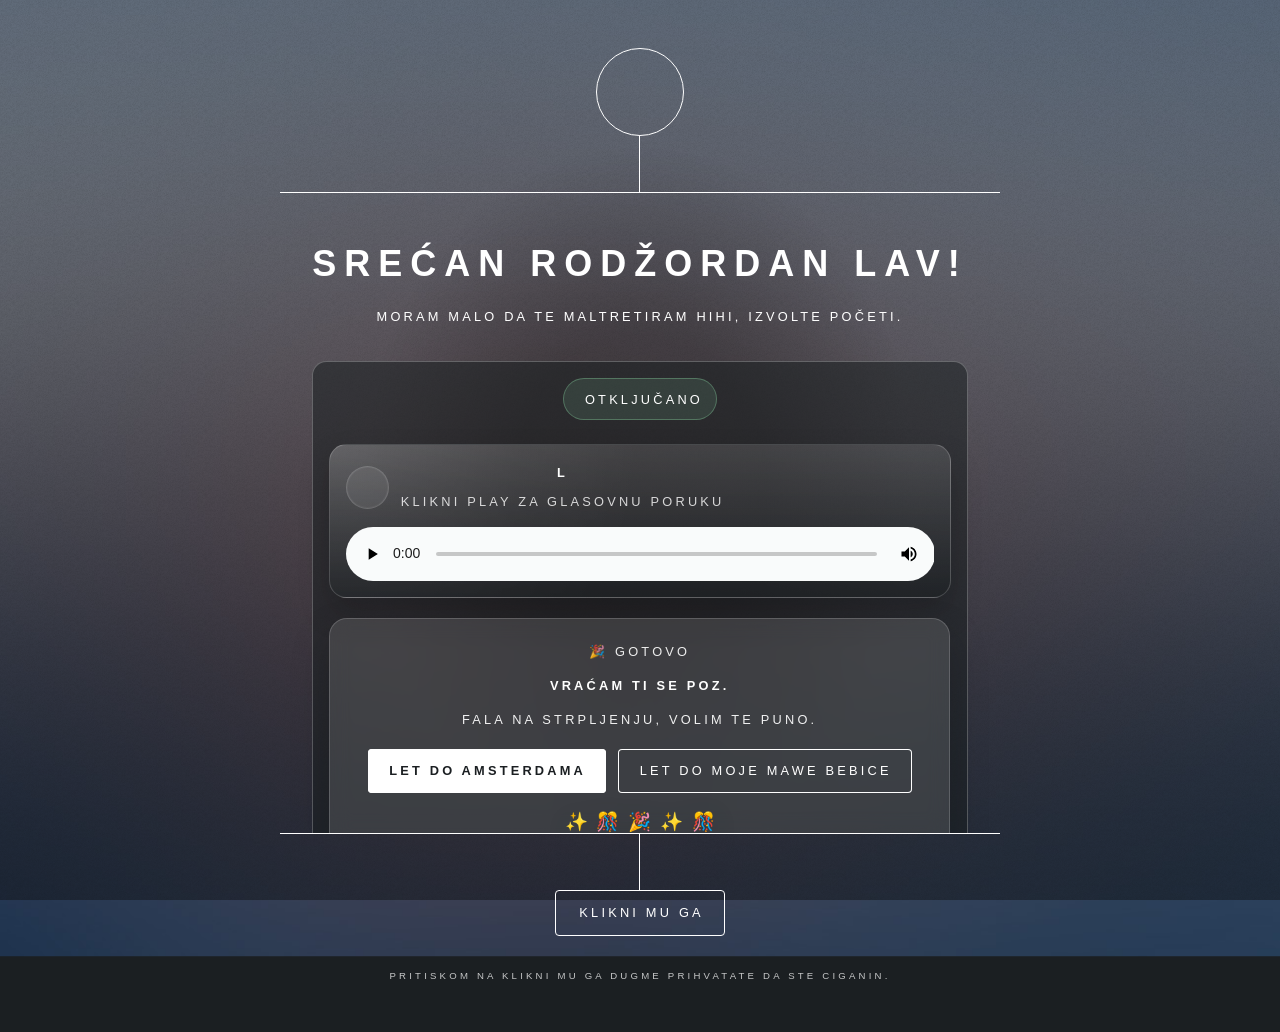
==== commit eaa3a44b: "Add celebration links to return celebration in index.html and rodjus.html; update styles in main.css" ====
--- a/index.html
+++ b/index.html
@@ -53,8 +53,12 @@
 									</div>
 									<div class="return-celebration" id="returnCelebration" hidden>
 										<p class="celebration-badge">🎉 GOTOVO</p>
-										<p class="celebration-title">Vracam ti se poz.</p>
-										<p class="celebration-copy">Fala na strpljenju, volim te puno</p>
+										<p class="celebration-title">Vraćam ti se poz.</p>
+										<p class="celebration-copy">Fala na strpljenju, volim te puno.</p>
+										<div class="celebration-links">
+											<a class="button primary celebration-link" href="https://www.flightaware.com/live/flight/KLM1758" target="_blank" rel="noopener noreferrer">Let do Amsterdama</a>
+											<a class="button celebration-link" href="https://www.flightaware.com/live/flight/KLM1985" target="_blank" rel="noopener noreferrer">LET DO MOJE MAWE BEBICE</a>
+										</div>
 										<div class="celebration-confetti" aria-hidden="true">
 											<span>✨</span><span>🎊</span><span>🎉</span><span>✨</span><span>🎊</span>
 										</div>
--- a/assets/css/main.css
+++ b/assets/css/main.css
@@ -35,6 +35,18 @@
 		font-size: 0.92rem;
 		line-height: 1.6;
 		opacity: 0.92;
+	}
+
+	#header .celebration-links {
+		display: flex;
+		flex-wrap: wrap;
+		justify-content: center;
+		gap: 0.75rem;
+		margin-top: 1rem;
+	}
+
+	#header .celebration-link {
+		min-width: 12rem;
 	}
 
 	#header .celebration-confetti {
